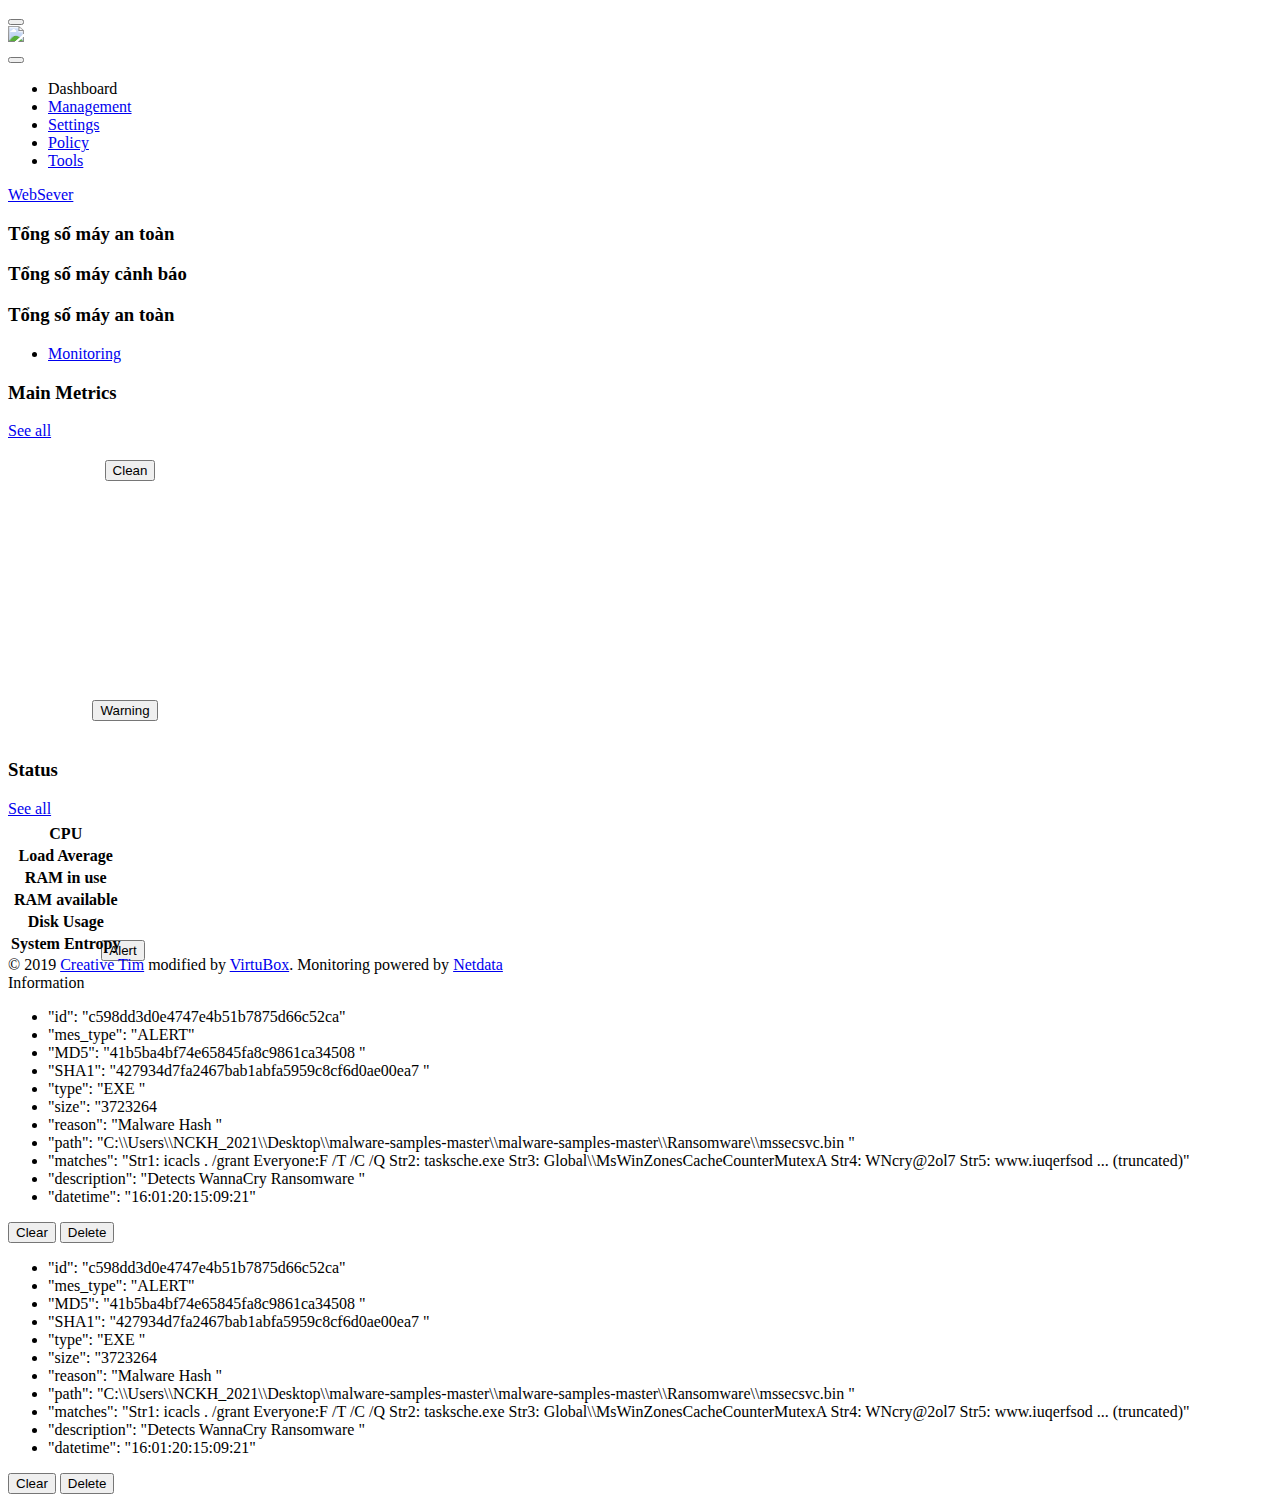
==== index2.html @ c549c099 "Management" ====
<!DOCTYPE html>
<!--
 * -------------------------------------------------------------------------
 * WordOps Dashboard
 * -------------------------------------------------------------------------
 * Website: https://wordops.net
 * GitHub:  https://github.com/WordOps/wordops-dashboard
 * Copyright (c) 2019 - WordOps
 * This dashboard template is licensed under M.I.T
 * -------------------------------------------------------------------------
 * Version 1.2 - 2019-09-22
 * -------------------------------------------------------------------------
 */-->
<html lang="en">

<head>
    <meta charset="utf-8">
    <meta name="viewport" content="width=device-width, initial-scale=1, shrink-to-fit=no">
    <meta name="description" content="WordOps Dashboard">
    <meta name="author" content="VirtuBox">
    <title>Web Sever</title>
    <!-- Favicon -->
    <link href="assets/img/brand/favicon.png" rel="icon" type="image/png">
    <!-- Fonts -->
    <link type="text/css" href="assets/css/gfonts.min.css" rel="stylesheet">
    <!-- Argon CSS -->
    <link type="text/css" href="assets/css/argon.css" rel="stylesheet">
    <!-- Custon CSS -->
    <link type="text/css" href="assets/css/custom.min.css" rel="stylesheet">
    <script>
        var netdataNoBootstrap = true;
        var netdataNoFontAwesome = true;
    </script>
    <!-- <script type="text/javascript" src="/netdata/dashboard.js"></script> -->
    <script defer src="https://use.fontawesome.com/releases/v5.8.1/js/all.js"
        integrity="sha384-g5uSoOSBd7KkhAMlnQILrecXvzst9TdC09/VM+pjDTCM+1il8RHz5fKANTFFb+gQ" crossorigin="anonymous">
    </script>
    <script type="text/javascript" scr="https://www.gstatic.com/charts/loader.js"></script>
    <!-- <script src="http://cdn.jsdelivr.net/npm/chart.js"></script> -->
</head>

<body>
    <!-- Sidenav -->
    <nav class="navbar navbar-vertical fixed-left navbar-expand-md navbar-light bg-white" id="sidenav-main">
        <div class="container-fluid">
            <!-- Toggler -->
            <button class="navbar-toggler" type="button" data-toggle="collapse" data-target="#sidenav-collapse-main"
                aria-controls="sidenav-main" aria-expanded="false" aria-label="Toggle navigation">
                <span class="navbar-toggler-icon"></span>
            </button>
            <!-- Brand -->
            <!-- <a class="navbar-brand pt-0" href="">
                <img src="assets/img/brand/logo.png" class="navbar-brand-img" alt="WordOps">
            </a> -->
            <!-- User -->
            <!-- <ul class="nav align-items-center d-md-none">
        <li class="nav-item dropdown">
          <a class="nav-link nav-link-icon" href="#" role="button" data-toggle="dropdown" aria-haspopup="true"
            aria-expanded="false">
            <i class="ni ni-bell-55"></i>
          </a>
          <div class="dropdown-menu dropdown-menu-arrow dropdown-menu-right"
            aria-labelledby="navbar-default_dropdown_1">
            <a class="dropdown-item" href="#">Action</a>
            <a class="dropdown-item" href="#">Another action</a>
            <div class="dropdown-divider"></div>
            <a class="dropdown-item" href="#">Something else here</a>
          </div>
        </li>
        <li class="nav-item dropdown">
          <a class="nav-link" href="#" role="button" data-toggle="dropdown" aria-haspopup="true" aria-expanded="false">
            <div class="media align-items-center">
            </div>
          </a>
          <div class="dropdown-menu dropdown-menu-arrow dropdown-menu-right">
            <div class=" dropdown-header noti-title">
              <h6 class="text-overflow m-0">Welcome!</h6>
            </div>
            <a href="./examples/profile.html" class="dropdown-item">
              <i class="ni ni-single-02"></i>
              <span>My profile</span>
            </a>
            <a href="./examples/profile.html" class="dropdown-item">
              <i class="ni ni-settings-gear-65"></i>
              <span>Settings</span>
            </a>
            <a href="./examples/profile.html" class="dropdown-item">
              <i class="ni ni-calendar-grid-58"></i>
              <span>Activity</span>
            </a>
            <a href="./examples/profile.html" class="dropdown-item">
              <i class="ni ni-support-16"></i>
              <span>Support</span>
            </a>
            <div class="dropdown-divider"></div>
            <a href="#!" class="dropdown-item">
              <i class="ni ni-user-run"></i>
              <span>Logout</span>
            </a>
          </div>
        </li>
      </ul> -->
            <!-- Collapse -->
            <div class="collapse navbar-collapse" id="sidenav-collapse-main">
                <!-- Collapse header -->
                <div class="navbar-collapse-header d-md-none">
                    <div class="row">
                        <div class="col-6 collapse-brand">
                            <a href="/">
                                <img src="assets/img/brand/logo.png">
                            </a>
                        </div>
                        <div class="col-6 collapse-close">
                            <button type="button" class="navbar-toggler" data-toggle="collapse"
                                data-target="#sidenav-collapse-main" aria-controls="sidenav-main" aria-expanded="false"
                                aria-label="Toggle sidenav">
                                <span></span>
                                <span></span>
                            </button>
                        </div>
                    </div>
                </div>
                <!-- Navigation -->
                <ul class="navbar-nav" id="list-tab" role="tablist">
                    <li class="nav-item">
                        <a class="nav-link list-group-item-action active" aria-selected="true">
                            <i class="fas fa-home fa-lg"></i> Dashboard
                        </a>
                    </li>
                    <li class="nav-item">
                        <a class="nav-link" href="/files/" target="_blank" rel="noopener">
                            <i class="fas fa-folder-open fa-lg"></i> Management
                        </a>
                    </li>
                    <li class="nav-item">
                        <a class="nav-link" href="/php/info.php" target="_blank" rel="noopener">
                            <i class="fas fa-cog"></i> Settings
                        </a>
                    </li>
                    <li class="nav-item">
                        <a class="nav-link" href="/netdata/" target="_blank" rel="noopener">
                            <i class="fas fa-tasks"></i> Policy
                        </a>
                    </li>
                    <li class="nav-item">
                        <a class="nav-link" href="/vts_status" target="_blank" rel="noopener">
                            <i class="fas fa-tools"></i> Tools
                        </a>
                    </li>
                </ul>
                <!-- Divider -->
                <!-- <hr class="my-3"> -->
                <!-- Heading -->
                <!-- <h6 class="navbar-heading text-muted">Links</h6> -->
                <!-- Navigation -->
                <!-- <ul class="navbar-nav mb-md-3">
                    <li class="nav-item">

                    </li>
                    <li class="nav-item">
                        <a class="nav-link" href="https://wordops.net" target="_blank" rel="noopener">
                            <i class="fas fa-rocket fa-lg"></i> WordOps.net
                        </a>
                    </li>
                    <li class="nav-item">
                        <a class="nav-link" href="https://docs.wordops.net" target="_blank" rel="noopener">
                            <i class="fas fa-book fa-lg"></i> Documentation
                        </a>
                    </li>
                    <li class="nav-item">
                        <a class="nav-link" href="https://community.wordops.net" target="_blank" rel="noopener">
                            <i class="fas fa-comments fa-lg"></i> Forum
                        </a>
                    </li>
                    <li class="nav-item">
                        <a class="nav-link" href="https://chat.wordops.net" target="_blank" rel="noopener">
                            <i class="fab fa-rocketchat fa-lg"></i> Chat
                        </a>
                    </li>
                    <li class="nav-item">
                        <a class="nav-link" href="https://github.com/WordOps/WordOps" target="_blank" rel="noopener">
                            <i class="fab fa-github fa-lg"></i> Github
                        </a>
                    </li>
                    <li class="nav-item">
                        <a class="nav-link" href="https://twitter.com/WordOps_" target="_blank" rel="noopener">
                            <i class="fab fa-twitter-square fa-lg"></i> Twitter
                        </a>
                    </li>
                    <li class="nav-item">
                        <a class="nav-link" href="https://mastodon.top/@wordops" target="_blank" rel="noopener">
                            <i class="fab fa-mastodon fa-lg"></i> Mastodon
                        </a>
                    </li>
                </ul> -->
            </div>
        </div>
    </nav>
    <!-- Main content -->
    <div class="main-content">
        <!-- Top navbar -->
        <nav class="navbar navbar-top navbar-expand-md navbar-dark" id="navbar-main">
            <div class="container-fluid">
                <!-- Brand -->
                <a class="h4 mb-0 text-white text-uppercase d-none d-lg-inline-block" href="/">WebSever</a>

                <!-- User -->
                <!-- <ul class="navbar-nav align-items-center d-none d-md-flex">
          <li class="nav-item dropdown">
            <a class="nav-link pr-0" href="#" role="button" data-toggle="dropdown" aria-haspopup="true" aria-expanded="false">
              <div class="media align-items-center">
                <div class="media-body ml-2 d-none d-lg-block">
                  <span class="mb-0 text-sm  font-weight-bold">WordOps</span>
                </div>
              </div>
            </a>
            <div class="dropdown-menu dropdown-menu-arrow dropdown-menu-right">
              <div class=" dropdown-header noti-title">
                <h6 class="text-overflow m-0">Welcome!</h6>
              </div>
              <a href="#" class="dropdown-item">
                <i class="ni ni-single-02"></i>
                <span>My profile</span>
              </a>
              <a href="#" class="dropdown-item">
                <i class="ni ni-settings-gear-65"></i>
                <span>Settings</span>
              </a>
              <a href="#" class="dropdown-item">
                <i class="ni ni-calendar-grid-58"></i>
                <span>Activity</span>
              </a>
              <a href="#" class="dropdown-item">
                <i class="ni ni-support-16"></i>
                <span>Support</span>
              </a>
              <div class="dropdown-divider"></div>
              <a href="#!" class="dropdown-item">
                <i class="ni ni-user-run"></i>
                <span>Logout</span>
              </a>
            </div>
          </li>
        </ul>-->
            </div>
        </nav>
        <!-- Header -->

        <div class="header bg-gradient-info pb-8 pt-4 pt-md-6">
            <div class="container-fluid">
                <div class="header-body">
                    <!-- Card stats -->
                    <div class="row">
                        <div class="col-xl col-lg-6">
                            <div class="card card-stats mb-4 mb-xl-0">
                                <div class="card-body">
                                    <div class="row">
                                        <div class="col">
                                            <!-- <span class="h2 font-weight-bold mb-0">
                                                <div data-netdata="system.cpu" data-title="CPU Usage"
                                                    data-chart-library="gauge" data-height="320" data-width="100%"
                                                    data-points="60" data-after="-60"></div>
                                            </span> -->
                                            <span>
                                                <i class="fas fa-exclamation-triangle"></i>
                                            </span>
                                            <h3>Tổng số máy an toàn</h3>
                                        </div>
                                    </div>
                                </div>
                            </div>
                        </div>
                        <div class="col-xl col-lg-6">
                            <div class="card card-stats mb-4 mb-xl-0">
                                <div class="card-body">
                                    <div class="row">
                                        <div class="col">
                                            <!-- <span class="h2 font-weight-bold mb-0">
                                                <div class="netdata-container-gauge"
                                                    data-netdata="nginx_local.connections" data-dimensions=""
                                                    data-height="270" data-width="100%" data-chart-library="gauge"
                                                    data-gauge-adjust="width" data-title="Nginx Connections"
                                                    data-before="0" data-after="-480" data-points="CHART_DURATION"
                                                    data-colors="#0099C6" role="application"></div>
                                            </span> -->
                                            <span>
                                                <i class="fas fa-skull-crossbones"></i>
                                                <h3>Tổng số máy cảnh báo</h3>
                                            </span>
                                        </div>
                                    </div>
                                </div>
                            </div>
                        </div>
                        <div class="col-xl col-lg-6">
                            <div class="card card-stats mb-4 mb-xl-0">
                                <div class="card-body">
                                    <div class="row">
                                        <div class="col">
                                            <!-- <span class="h2 font-weight-bold mb-0">
                                                <div class="netdata-container-gauge" data-netdata="nginx_local.requests"
                                                    data-dimensions="" data-height="270" data-width="100%"
                                                    data-chart-library="gauge" data-gauge-adjust="width"
                                                    data-title="Nginx Requests" data-before="0" data-after="-480"
                                                    data-points="CHART_DURATION" data-colors="#66AA00"
                                                    role="application" style="will-change: transform;"></div>
                                            </span> -->
                                            <i class="fas fa-broom"></i>
                                            <h3>Tổng số máy an toàn</h3>
                                        </div>
                                    </div>
                                </div>
                            </div>
                        </div>
                        <!-- <div class="col-xl col-lg-6">
                            <div class="card card-stats mb-4 mb-xl-0">
                                <div class="card-body">
                                    <div class="row">
                                        <div class="col">
                                            <span class="h2 font-weight-bold mb-0">
                                                <div class="netdata-container-gauge" data-netdata="net.eth0"
                                                    data-dimensions="received" data-height="270" data-width="100%"
                                                    data-chart-library="gauge" data-gauge-adjust="width"
                                                    data-title="Network IN" data-before="0" data-after="-480"
                                                    data-points="CHART_DURATION" data-colors="" role="application"
                                                    style="width: 12%; will-change: transform;"></div>
                                            </span>
                                        </div>
                                    </div>
                                </div>
                            </div>
                        </div> -->
                        <!-- <div class="col-xl col-lg-6">
                            <div class="card card-stats mb-4 mb-xl-0">
                                <div class="card-body">
                                    <div class="row">
                                        <div class="col">
                                            <span class="h2 font-weight-bold mb-0">
                                                <div class="netdata-container-gauge" data-netdata="net.eth0"
                                                    data-dimensions="sent" data-height="270" data-width="100%"
                                                    data-chart-library="gauge" data-gauge-adjust="width"
                                                    data-title="Network OUT" data-before="0" data-after="-480"
                                                    data-points="CHART_DURATION" data-colors="" role="application"
                                                    style="width: 12%; will-change: transform;"></div>
                                            </span>
                                        </div>
                                    </div>
                                </div>
                            </div>
                        </div> -->
                    </div>
                </div>
            </div>

            <div class="container">
                <div class="nav-wrapper">
                    <ul class="nav nav-pills nav-fill flex-column flex-md-row" id="tabs-icons-text" role="tablist">
                        <li class="nav-item">
                            <a class="nav-link active display-4" id="tabs-icons-text-1-tab" data-toggle="tab"
                                href="#tabs-icons-text-1" role="tab" aria-controls="tabs-icons-text-1"
                                aria-selected="true">
                                <i class="fas fa-server fa-lg"></i> Monitoring</a>
                        <!-- </li>
                        <li class="nav-item">
                            <a class="nav-link display-4" id="tabs-icons-text-2-tab" data-toggle="tab"
                                href="#tabs-icons-text-2" role="tab" aria-controls="tabs-icons-text-2"
                                aria-selected="false">
                                <i class="fas fa-database fa-lg"></i> Database</a>
                        </li>
                        <li class="nav-item">
                            <a class="nav-link display-4" id="tabs-icons-text-3-tab" data-toggle="tab"
                                href="#tabs-icons-text-3" role="tab" aria-controls="tabs-icons-text-3"
                                aria-selected="false">
                                <i class="fas fa-rocket fa-lg"></i> Cache</a>
                        </li>
                        <li class="nav-item">
                            <a class="nav-link display-4" id="tabs-icons-text-4-tab" data-toggle="tab"
                                href="#tabs-icons-text-4" role="tab" aria-controls="tabs-icons-text-4"
                                aria-selected="false">
                                <i class="fab fa-php fa-lg"></i> PHP</a>
                        </li> -->
                    </ul>
                </div>

            </div>

        </div>

        <div class="tab-content" id="nav-tabContent">

            <!-- First TAB -->
            <div class="tab-pane fade show active" id="tabs-icons-text-1" role="tabpanel"
                aria-labelledby="tabs-icons-text-1-ta">
                <div class="container-fluid mt--8">
                    <div class="row">
                        <div class="col-xl-8 mb-5 mb-xl-0">
                            <div class="card">
                                
                                <div class="card-header shadow border-0">
                                    <div class="row align-items-center">
                                        <div class="col">
                                            <h3 class="mb-0 "><i class="fas fa-chart-bar fa-lg"></i> Main Metrics</h3>
                                        </div>
                                        <div class="col text-right">
                                            <a href="/netdata/" class="btn btn-sm btn-primary" target="_blank">See
                                                all</a>
                                        </div>
                                    </div>
                                </div>
                                <div class="row computer-list" style="height: 300px;">
                                    <div class="col-third" style="width: 33.33%; float:height left;padding-left: 20px;">
                                        <div class="computer-body" style="
                                        height: 220px;
                                        text-align: center;
                                        width: 200px;
                                        padding-top: 20px;
                                    ">
                                            <img src="/assets/img/PCs/clean.png" alt="" style="width: 200px;">
                                            <button class="js-btn">Clean</button>
                                        </div>
                                    </div>
                                    <div class="col-third" style="width: 33.33%; float:height left;padding-left: 15px;">
                                        <div class="computer-body" style="
                                        height: 220px;
                                        text-align: center;
                                        width: 200px;
                                        padding-top: 20px;
                                    ">
                                            <img src="/assets/img/PCs/warning.png" alt="" style="width: 200px;">
                                            <button class="js-btn">Warning</button>

                                        </div>
                                    </div>
                                    <div class="col-third" style="width: 33.33%; float:height left;padding-left: 13px;">
                                        <div class="computer-body" style="
                                        height: 220px;
                                        text-align: center;
                                        width: 200px;
                                        padding-top: 20px;
                                    ">
                                            <img src="/assets/img/PCs/alert.png" alt="" style="width: 200px;">
                                            <button class="js-btn">Alert</button>

                                        </div>
                                    </div>
                                    
                                </div>
                                <!-- <div class="chart">
                                    <canvas id="mychart"></canvas>
                                </div> -->

                                
                                <!-- <div class="card-header"> -->
                                    <!-- <div class="row align-items-center"> -->
                                        <!-- <canvas id="buyers" width="600" height="400"></canvas> -->
                                        <!-- <div class="table-responsive">
                                            <table class="table table-striped table-bordered table-sm">
                                                <tbody>
                                                    <tr>
                                                        <td class="bg-white">
                                                            <div data-legend="yes" data-netdata="system.cpu"
                                                                data-dimensions="user" data-chart-library="dygraph"
                                                                data-before="0" data-after="-480" data-width="100%"
                                                                data-dygraph-valuerange="[null, null]"
                                                                data-height="200px" data-colors="#3366CC"></div>
                                                        </td>
                                                        <td class="bg-white">
                                                            <div data-legend="yes" data-netdata="system.ram"
                                                                data-chart-library="dygraph" data-before="0"
                                                                data-after="-480" data-width="100%"
                                                                data-dygraph-valuerange="[null, null]"
                                                                data-height="200px"></div>
                                                        </td>

                                                    </tr>
                                                    <tr>
                                                        <td class="bg-white">
                                                            <div data-legend="yes"
                                                                data-netdata="nginx_local.connections"
                                                                data-chart-library="dygraph" data-before="0"
                                                                data-after="-480" data-dygraph-valuerange="[null, null]"
                                                                data-width="100%" data-height="200px"
                                                                data-colors="#0099C6"></div>
                                                        </td>
                                                        <td class="bg-white">
                                                            <div data-legend="yes" data-netdata="nginx_local.requests"
                                                                data-chart-library="dygraph" data-before="0"
                                                                data-after="-480" data-dygraph-valuerange="[null, null]"
                                                                data-width="100%" data-height="200px"
                                                                data-colors="#0099C6"></div>
                                                        </td>
                                                    </tr>
                                                </tbody>
                                            </table>
                                        </div> -->
                                    <!-- </div> -->
                                    <!-- <div class="col-sm-6 text-center">
                                        <label class="label label-success">Line Chart</label>
                                       <div id="line-chart"></div>
                                     </div> -->
                                     
                                <!-- </div> -->                              
                            </div>
                        </div>
                        <div class="col-xl-4">
                            <div class="card shadow">
                                <div class="card-header shadow border-0">
                                    <div class="row align-items-center">
                                        <div class="col">
                                            <h3 class="mb-0"><i class="far fa-check-square fa-lg"></i> Status</h3>
                                        </div>
                                        <div class="col text-right">
                                            <a href="/netdata/" class="btn btn-sm btn-primary" target="_blank">See
                                                all</a>
                                        </div>
                                    </div>
                                </div>
                                <div class="table-responsive">
                                    <!-- Projects table -->
                                    <table class="table align-items-center table-flush">
                                        <thead class="thead-light">
                                            <tr>
                                                <th scope="col"></th>
                                                <th scope="col"></th>
                                            </tr>
                                        </thead>
                                        <tbody>
                                            <tr>
                                                <th scope="row">
                                                    CPU
                                                </th>
                                                <td>
                                                    <div class="d-flex align-items-center">
                                                        <!-- <div>
                                                            <embed
                                                                src="/netdata/api/v1/badge.svg?chart=system.cpu&alarm=10min_cpu_usage&refresh=auto"
                                                                type="image/svg+xml" height="20" />
                                                        </div> -->
                                                    </div>
                                                </td>
                                            </tr>
                                            <tr>
                                                <th scope="row">
                                                    Load Average
                                                </th>

                                                <td>
                                                    <div class="d-flex align-items-center">
                                                        <!-- <div>
                                                            <embed
                                                                src="/netdata/api/v1/badge.svg?chart=system.load&alarm=load_average_15&refresh=auto"
                                                                type="image/svg+xml" height="20" />
                                                        </div> -->
                                                    </div>
                                                </td>
                                            </tr>
                                            <tr>
                                                <th scope="row">
                                                    RAM in use
                                                </th>
                                                <td>
                                                    <div class="d-flex align-items-center">
                                                        <!-- <div>
                                                            <embed
                                                                src="/netdata/api/v1/badge.svg?chart=system.ram&alarm=ram_in_use&refresh=auto"
                                                                type="image/svg+xml" height="20" />
                                                        </div> -->
                                                    </div>
                                                </td>
                                            </tr>
                                            <tr>
                                                <th scope="row">
                                                    RAM available
                                                </th>
                                                <td>
                                                    <div class="d-flex align-items-center">
                                                        <!-- <div>
                                                            <embed
                                                                src="/netdata/api/v1/badge.svg?chart=mem.available&alarm=ram_available&refresh=auto"
                                                                type="image/svg+xml" height="20" />
                                                        </div> -->
                                                    </div>
                                                </td>
                                            </tr>
                                            <tr>
                                                <th scope="row">
                                                    Disk Usage
                                                </th>
                                                <td>
                                                    <div class="d-flex align-items-center">
                                                        <!-- <div>
                                                            <embed
                                                                src="/netdata/api/v1/badge.svg?chart=disk_space._&alarm=disk_space_usage&refresh=auto"
                                                                type="image/svg+xml" height="20" />
                                                        </div> -->
                                                    </div>
                                                </td>
                                            </tr>
                                            <tr>
                                                <th scope="row">
                                                    System Entropy
                                                </th>
                                                <td>
                                                    <div class="d-flex align-items-center">
                                                        <!-- <div>
                                                            <embed
                                                                src="/netdata/api/v1/badge.svg?chart=system.entropy&alarm=lowest_entropy&refresh=auto"
                                                                type="image/svg+xml" height="20" />
                                                        </div> -->
                                                    </div>
                                                </td>
                                            </tr>
                                        </tbody>
                                    </table>
                                </div>
                            </div>
                        </div>
                    </div>
                </div>
            </div>
            <!-- Second TAB -->
            <!-- <div class="tab-pane fade" id="tabs-icons-text-2" role="tabpanel" aria-labelledby="tabs-icons-text-2-tab">
                <div class="container-fluid mt--8">
                    <div class="row">
                        <div class="col mb-5 mb-xl-0">
                            <div class="card">
                                <div class="card-header shadow border-0 mb-4">
                                    <div class="row align-items-center">
                                        <div class="col">
                                            <h3 class="mb-0"><i class="fas fa-database fa-lg"></i> Database</h3>
                                        </div>
                                        <div class="col text-right">
                                            <a href="/netdata/" class="btn btn-sm btn-primary" target="_blank">See
                                                all</a>
                                        </div>
                                    </div>
                                </div>
                                <div class="container-fluid">
                                    <div class="row">
                                        <div class="container">
                                            <div class="card-deck pb-8">
                                                <div class="card bg-success">
                                                    <div class="text-center mt-4 text-white">
                                                        <i class="fas fa-database fa-6x"></i>
                                                        <div class="card-body">
                                                            <h4 class="card-title text-white">phpMyAdmin</h4>
                                                        </div>
                                                        <div class="card-footer">
                                                            <a href="/db/pma/" target="_blank"
                                                                class="btn btn-outline-primary">
                                                                Open
                                                            </a>
                                                        </div>
                                                    </div>
                                                </div>
                                                <div class="card bg-success">
                                                    <div class="text-center mt-4 text-white">
                                                        <i class="fas fa-database fa-6x"></i>
                                                        <div class="card-body">
                                                            <h4 class="card-title text-white">Adminer</h4>
                                                        </div>
                                                        <div class="card-footer">
                                                            <a href="/db/adminer/" target="_blank"
                                                                class="btn btn-outline-primary">
                                                                Open
                                                            </a>
                                                        </div>
                                                    </div>
                                                </div>
                                                <div class="card bg-success">
                                                    <div class="text-center mt-4 text-white">
                                                        <i class="fas fa-database fa-6x"></i>
                                                        <div class="card-body">
                                                            <h4 class="card-title text-white">Anemometer</h4>
                                                        </div>
                                                        <div class="card-footer">
                                                            <a href="/db/anemometer/" target="_blank"
                                                                class="btn btn-outline-primary">
                                                                Open
                                                            </a>
                                                        </div>
                                                    </div>
                                                </div>
                                            </div>
                                        </div>
                                    </div>
                                </div>
                            </div>
                        </div>
                    </div>
                </div>
            </div> -->
            <!-- tab 3 -->
            <!-- <div class="tab-pane fade" id="tabs-icons-text-3" role="tabpanel" aria-labelledby="tabs-icons-text-3-tab">
                <div class="container-fluid mt--8">
                    <div class="row">
                        <div class="col mb-5 mb-xl-0">
                            <div class="card">
                                <div class="card-header shadow border-0 mb-4">
                                    <div class="row align-items-center">
                                        <div class="col">
                                            <h3 class="mb-0"><i class="fas fa-rocket fa-lg"></i> Cache</h3>
                                        </div>
                                        <div class="col text-right">
                                            <a href="/netdata/" class="btn btn-sm btn-primary" target="_blank">See
                                                all</a>
                                        </div>
                                    </div>
                                </div>
                                <div class="row">
                                    <div class="container">
                                        <div class="card-deck pb-8">
                                            <div class="card bg-danger">
                                                <div class="text-center mt-4 text-white">
                                                    <i class="fas fa-server fa-6x"></i>
                                                    <div class="card-body">
                                                        <h4 class="card-title text-white">Memcached</h4>
                                                    </div>
                                                    <div class="card-footer">
                                                        <a href="/" target="_blank" class="btn btn-outline-primary">
                                                            Open
                                                        </a>
                                                    </div>
                                                </div>
                                            </div>
                                            <div class="card bg-danger">
                                                <div class="text-center mt-4">
                                                    <i class="fas fa-server fa-6x text-white"></i>
                                                    <div class="card-body">
                                                        <h4 class="card-title text-white">Redis</h4>
                                                    </div>
                                                    <div class="card-footer">
                                                        <a href="/cache/redis/phpRedisAdmin/" target="_blank"
                                                            class="btn btn-outline-primary">
                                                            Open
                                                        </a>
                                                    </div>
                                                </div>
                                            </div>
                                            <div class="card bg-danger">
                                                <div class="text-center mt-4 text-white">
                                                    <i class="fas fa-server fa-6x"></i>
                                                    <div class="card-body">
                                                        <h4 class="card-title text-white">Opcache</h4>
                                                    </div>
                                                    <div class="card-footer">
                                                        <a href="/cache/opcache/opgui.php" target="_blank"
                                                            class="btn btn-outline-primary">
                                                            Open
                                                        </a>
                                                    </div>
                                                </div>
                                            </div>
                                        </div>
                                    </div>
                                </div>
                            </div>
                        </div>
                    </div>
                </div>
            </div> -->
            <!-- tab 4 -->
            <!-- <div class="tab-pane fade" id="tabs-icons-text-4" role="tabpanel" aria-labelledby="tabs-icons-text-4-tab">
                <div class="container-fluid mt--8">
                    <div class="row">
                        <div class="col mb-5 mb-xl-0">
                            <div class="card shadow">
                                <div class="card-header shadow border-0 mb-4">
                                    <div class="row align-items-center">
                                        <div class="col">
                                            <h3 class="mb-0"><i class="fab fa-php fa-lg"></i> PHP</h3>
                                        </div>
                                        <div class="col text-right">
                                            <a href="/netdata/" class="btn btn-sm btn-primary" target="_blank">See
                                                all</a>
                                        </div>
                                    </div>
                                </div>
                                <div class="container-fluid">
                                    <div class="row">
                                        <div class="container">
                                            <div class="card-deck pb-8">
                                                <div class="card bg-info">
                                                    <div class="text-center mt-4 text-white">
                                                        <i class="fab fa-php fa-6x"></i>
                                                        <div class="card-body">
                                                            <h4 class="card-title text-white">Status PHP-FPM 7.2</h4>

                                                        </div>

                                                        <div class="card-footer">
                                                            <a href="/fpm/status/php72" target="_blank"
                                                                class="btn btn-outline-primary">
                                                                Open
                                                            </a>
                                                        </div>
                                                    </div>
                                                </div>
                                                <div class="card bg-info">
                                                    <div class="text-center mt-4 text-white">
                                                        <i class="fab fa-php fa-6x"></i>

                                                        <div class="card-body">
                                                            <h4 class="card-title text-white">Status PHP-FPM 7.3</h4>

                                                        </div>

                                                        <div class="card-footer">
                                                            <a href="/fpm/status/php73" target="_blank"
                                                                class="btn btn-outline-primary">
                                                                Open
                                                            </a>

                                                        </div>
                                                    </div>
                                                </div>
                                                <div class="card bg-info">
                                                    <div class="text-center mt-4 text-white">
                                                        <i class="fab fa-php fa-6x"></i>

                                                        <div class="card-body">
                                                            <h4 class="card-title text-white">PHP Info</h4>



                                                        </div>

                                                        <div class="card-footer">
                                                            <a href="/php/info.php" target="_blank"
                                                                class="btn btn-outline-primary">
                                                                Open
                                                            </a>
                                                        </div>
                                                    </div>
                                                </div>
                                            </div>
                                        </div>
                                    </div>
                                </div>
                            </div>
                        </div>
                    </div>
                </div>
            </div>
        </div> -->


        <!-- Footer -->
        <footer class="footer">
            <div class="container-fluid">
                <div class="row align-items-center justify-content-xl-between">
                    <div class="col-xl-6">
                        <div class="copyright text-center text-xl-left text-muted">
                            &copy; 2019 <a href="https://www.creative-tim.com" class="font-weight-bold ml-1"
                                target="_blank">Creative
                                Tim</a> modified by <a href="https://virtubox.net" class="font-weight-bold"
                                target="_blank">VirtuBox</a>. Monitoring powered by <a href="https://my-netdata.io/"
                                class="font-weight-bold">Netdata</a>
                        </div>
                    </div>
                    <div class="col-xl-6">
                        <!-- <ul class="nav nav-footer justify-content-center justify-content-xl-end">
                <li class="nav-item">
                  <a href="https://www.creative-tim.com" class="nav-link" target="_blank">Creative Tim</a>
                </li>
                <li class="nav-item">
                  <a href="https://www.creative-tim.com/presentation" class="nav-link" target="_blank">About Us</a>
                </li>
                <li class="nav-item">
                  <a href="http://blog.creative-tim.com" class="nav-link" target="_blank">Blog</a>
                </li>
                <li class="nav-item">
                  <a href="https://github.com/creativetimofficial/argon-dashboard/blob/master/LICENSE.md" class="nav-link" target="_blank">MIT License</a>
                </li>
              </ul>-->
                    </div>
                </div>
            </div>
        </footer>
    </div>
    <div class="modal js-modal">
        <div class="modal-container">
            <div class="modal-close js-modal-close">
                <i class="fas fa-window-close"></i>
            </div>
            <div class="modal-header">
                Information
            </div>
            <div class="modal-body">
                <ul>
                    <li>"id": "c598dd3d0e4747e4b51b7875d66c52ca"</li>
                    <li>"mes_type": "ALERT"</li>
                    <li>"MD5": "41b5ba4bf74e65845fa8c9861ca34508 "</li>
                    <li>"SHA1": "427934d7fa2467bab1abfa5959c8cf6d0ae00ea7 "</li>
                    <li>"type": "EXE "</li>
                    <li>"size": "3723264</li>
                    <li>"reason": "Malware Hash "</li>
                    <li>"path": "C:\\Users\\NCKH_2021\\Desktop\\malware-samples-master\\malware-samples-master\\Ransomware\\mssecsvc.bin "</li>
                    <li>"matches": "Str1: icacls . /grant Everyone:F /T /C /Q Str2: tasksche.exe Str3: Global\\MsWinZonesCacheCounterMutexA Str4: WNcry@2ol7 Str5: www.iuqerfsod ... (truncated)"</li>
                    <li>"description": "Detects WannaCry Ransomware "</li>
                    <li>"datetime": "16:01:20:15:09:21"</li>
                </ul>
                <div class="buttons">
                    <button class="clear-modal">Clear</button>
                    <button class="delete-modal">Delete</button>
                </div>
            </div>
            <div class="modal-body">
                <ul>
                    <li>"id": "c598dd3d0e4747e4b51b7875d66c52ca"</li>
                    <li>"mes_type": "ALERT"</li>
                    <li>"MD5": "41b5ba4bf74e65845fa8c9861ca34508 "</li>
                    <li>"SHA1": "427934d7fa2467bab1abfa5959c8cf6d0ae00ea7 "</li>
                    <li>"type": "EXE "</li>
                    <li>"size": "3723264</li>
                    <li>"reason": "Malware Hash "</li>
                    <li>"path": "C:\\Users\\NCKH_2021\\Desktop\\malware-samples-master\\malware-samples-master\\Ransomware\\mssecsvc.bin "</li>
                    <li>"matches": "Str1: icacls . /grant Everyone:F /T /C /Q Str2: tasksche.exe Str3: Global\\MsWinZonesCacheCounterMutexA Str4: WNcry@2ol7 Str5: www.iuqerfsod ... (truncated)"</li>
                    <li>"description": "Detects WannaCry Ransomware "</li>
                    <li>"datetime": "16:01:20:15:09:21"</li>
                </ul>
                <div class="buttons">
                    <button class="clear-modal">Clear</button>
                    <button class="delete-modal">Delete</button>
                </div>
            </div>
            <div class="modall-footer">

            </div>
        </div>
    </div>

    <script src="assets/js/jquery-3.3.1.slim.min.js">
    </script>
    <script src="assets/js/popper.min.js">
    </script>
    <script src="assets/js/bootstrap.min.js">
    </script>
    <!-- Argon JS -->
    <script src="assets/js/argon.min.js"></script>
    </script>
    <!-- <script>
        var chart = document.getElementById("mychart");
        console.log(chart);
        var chart = document.getElementById("mychart").getContext('2d');
        var massPopChart = new Chart(chart, {
            type: 'line',
            data:{
                labels:['monday','tuesday','wednesday', 'thursday', 'friday', 'saturday','sunday'],
                datasets:[{
                    label:'test',
                    borderColor:'green',
                    data:[
                        12121,
                        21234,
                        34355,
                        34565,
                        55465,
                        56577,
                        56566
                        ]
                }]
            },
            option:{}
        });

    </script> -->
    <script>
        const btns=document.querySelectorAll('.js-btn');
        const modal=document.querySelector('.js-modal');
        const modalClose=document.querySelector('.js-modal-close')
        function showCSS(){
            modal.classList.add('open');
        }
        function hideCSS(){
            modal.classList.remove('open');
        }
        for(const btn of btns) {
            btn.addEventListener('click',showCSS)
        }
        modalClose.addEventListener('click',hideCSS);
    </script>
</body>

</html>
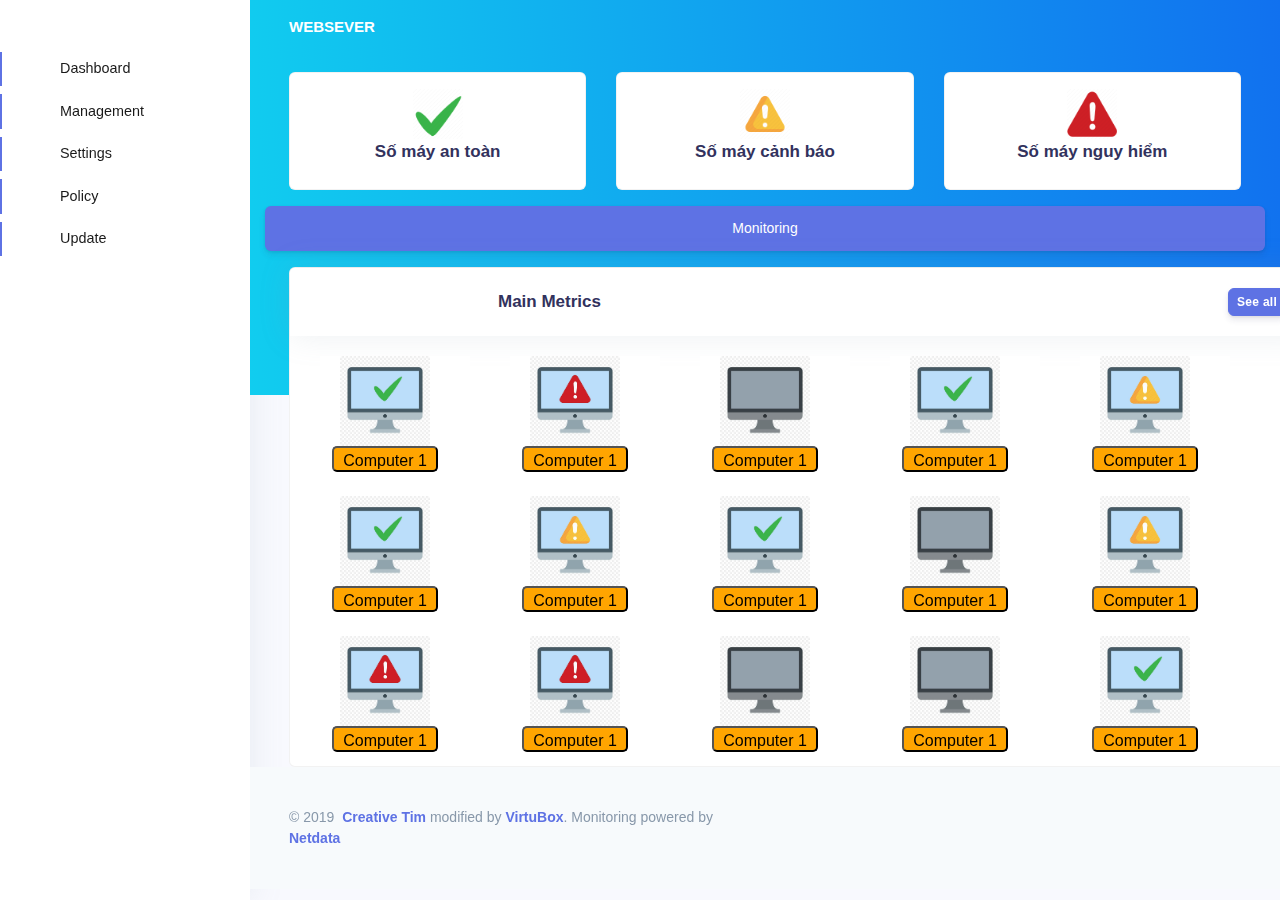
==== commit ad550eb1: "change2" ====
--- a/index2.html
+++ b/index2.html
@@ -128,23 +128,23 @@
                         </a>
                     </li>
                     <li class="nav-item">
-                        <a class="nav-link" href="/files/" target="_blank" rel="noopener">
+                        <a class="nav-link list-group-item-action active" aria-selected="true" href="/files/" target="_blank" rel="noopener">
                             <i class="fas fa-folder-open fa-lg"></i> Management
                         </a>
                     </li>
                     <li class="nav-item">
-                        <a class="nav-link" href="/php/info.php" target="_blank" rel="noopener">
+                        <a class="nav-link list-group-item-action active" aria-selected="true" href="/php/info.php" target="_blank" rel="noopener">
                             <i class="fas fa-cog"></i> Settings
                         </a>
                     </li>
                     <li class="nav-item">
-                        <a class="nav-link" href="/netdata/" target="_blank" rel="noopener">
+                        <a class="nav-link list-group-item-action active" aria-selected="true" href="/netdata/" target="_blank" rel="noopener">
                             <i class="fas fa-tasks"></i> Policy
                         </a>
                     </li>
                     <li class="nav-item">
-                        <a class="nav-link" href="/vts_status" target="_blank" rel="noopener">
-                            <i class="fas fa-tools"></i> Tools
+                        <a class="nav-link list-group-item-action active" aria-selected="true" href="/vts_status" target="_blank" rel="noopener">
+                            <i class="fas fa-tools"></i> Update
                         </a>
                     </li>
                 </ul>
@@ -256,15 +256,10 @@
                                 <div class="card-body">
                                     <div class="row">
                                         <div class="col">
-                                            <!-- <span class="h2 font-weight-bold mb-0">
-                                                <div data-netdata="system.cpu" data-title="CPU Usage"
-                                                    data-chart-library="gauge" data-height="320" data-width="100%"
-                                                    data-points="60" data-after="-60"></div>
-                                            </span> -->
                                             <span>
-                                                <i class="fas fa-exclamation-triangle"></i>
+                                                <img src="/assets/img//PCs/clean.png" alt="" class="icons">
                                             </span>
-                                            <h3>Tổng số máy an toàn</h3>
+                                            <h3>Số máy an toàn</h3>
                                         </div>
                                     </div>
                                 </div>
@@ -275,18 +270,11 @@
                                 <div class="card-body">
                                     <div class="row">
                                         <div class="col">
-                                            <!-- <span class="h2 font-weight-bold mb-0">
-                                                <div class="netdata-container-gauge"
-                                                    data-netdata="nginx_local.connections" data-dimensions=""
-                                                    data-height="270" data-width="100%" data-chart-library="gauge"
-                                                    data-gauge-adjust="width" data-title="Nginx Connections"
-                                                    data-before="0" data-after="-480" data-points="CHART_DURATION"
-                                                    data-colors="#0099C6" role="application"></div>
-                                            </span> -->
                                             <span>
-                                                <i class="fas fa-skull-crossbones"></i>
-                                                <h3>Tổng số máy cảnh báo</h3>
+                                                <img src="/assets/img/PCs/warning.png" alt="" class="icons">
+                                                
                                             </span>
+                                            <h3>Số máy cảnh báo</h3>
                                         </div>
                                     </div>
                                 </div>
@@ -297,16 +285,10 @@
                                 <div class="card-body">
                                     <div class="row">
                                         <div class="col">
-                                            <!-- <span class="h2 font-weight-bold mb-0">
-                                                <div class="netdata-container-gauge" data-netdata="nginx_local.requests"
-                                                    data-dimensions="" data-height="270" data-width="100%"
-                                                    data-chart-library="gauge" data-gauge-adjust="width"
-                                                    data-title="Nginx Requests" data-before="0" data-after="-480"
-                                                    data-points="CHART_DURATION" data-colors="#66AA00"
-                                                    role="application" style="will-change: transform;"></div>
-                                            </span> -->
-                                            <i class="fas fa-broom"></i>
-                                            <h3>Tổng số máy an toàn</h3>
+                                            <span>
+                                                <img src="/assets/img/PCs/alert.png" alt="" class="icons">
+                                            </span>
+                                            <h3>Số máy nguy hiểm</h3>
                                         </div>
                                     </div>
                                 </div>
@@ -392,9 +374,14 @@
             <div class="tab-pane fade show active" id="tabs-icons-text-1" role="tabpanel"
                 aria-labelledby="tabs-icons-text-1-ta">
                 <div class="container-fluid mt--8">
-                    <div class="row">
+                    <div class="row" style="
+                    height: 500px;
+                ">
                         <div class="col-xl-8 mb-5 mb-xl-0">
-                            <div class="card">
+                            <div class="card" style="
+                            width: 1022px;
+                            height: 500px;
+                        ">
                                 
                                 <div class="card-header shadow border-0">
                                     <div class="row align-items-center">
@@ -407,7 +394,115 @@
                                         </div>
                                     </div>
                                 </div>
-                                <div class="row computer-list" style="height: 300px;">
+                                <!-- Danh sach cac may -->
+                                <div class="row computer-list">
+                                    <div class="flex-container">
+                                        <div class="box">
+                                            <img src="assets/img/PCs/clean.jpg" alt="" class="computer-name">
+                                            <button class="computer-name-btn js-btn">Computer 1</button>
+                                        </div>
+                                        <div class="box">
+                                            <img src="assets/img/PCs/alert.jpg" alt="" class="computer-name">
+                                            <button class="computer-name-btn js-btn">Computer 1</button>
+                                        </div>
+                                        <div class="box">
+                                            <img src="assets/img/PCs/error.jpg" alt="" class="computer-name">
+                                            <button class="computer-name-btn js-btn">Computer 1</button>
+                                        </div>
+                                        <div class="box">
+                                            <img src="assets/img/PCs/clean.jpg" alt="" class="computer-name">
+                                            <button class="computer-name-btn js-btn">Computer 1</button>
+                                        </div>
+                                        <div class="box">
+                                            <img src="assets/img/PCs/warning.jpg" alt="" class="computer-name">
+                                            <button class="computer-name-btn js-btn">Computer 1</button>
+                                        </div>
+                                        <div class="box">
+                                            <img src="assets/img/PCs/clean.jpg" alt="" class="computer-name">
+                                            <button class="computer-name-btn js-btn">Computer 1</button>
+                                        </div>
+                                        <div class="box">
+                                            <img src="assets/img/PCs/warning.jpg" alt="" class="computer-name">
+                                            <button class="computer-name-btn js-btn">Computer 1</button>
+                                        </div>
+                                        <div class="box">
+                                            <img src="assets/img/PCs/clean.jpg" alt="" class="computer-name">
+                                            <button class="computer-name-btn js-btn">Computer 1</button>
+                                        </div>
+                                        <div class="box">
+                                            <img src="assets/img/PCs/error.jpg" alt="" class="computer-name">
+                                            <button class="computer-name-btn js-btn">Computer 1</button>
+                                        </div>
+                                        <div class="box">
+                                            <img src="assets/img/PCs/warning.jpg" alt="" class="computer-name">
+                                            <button class="computer-name-btn js-btn">Computer 1</button>
+                                        </div>
+                                        <div class="box">
+                                            <img src="assets/img/PCs/alert.jpg" alt="" class="computer-name">
+                                            <button class="computer-name-btn js-btn">Computer 1</button>
+                                        </div>
+                                        <div class="box">
+                                            <img src="assets/img/PCs/alert.jpg" alt="" class="computer-name">
+                                            <button class="computer-name-btn js-btn">Computer 1</button>
+                                        </div>
+                                        <div class="box">
+                                            <img src="assets/img/PCs/error.jpg" alt="" class="computer-name">
+                                            <button class="computer-name-btn js-btn">Computer 1</button>
+                                        </div>
+                                        <div class="box">
+                                            <img src="assets/img/PCs/error.jpg" alt="" class="computer-name">
+                                            <button class="computer-name-btn js-btn">Computer 1</button>
+                                        </div>
+                                        <div class="box">
+                                            <img src="assets/img/PCs/clean.jpg" alt="" class="computer-name">
+                                            <button class="computer-name-btn js-btn">Computer 1</button>
+                                        </div>
+                                        <div class="box">
+                                            <img src="assets/img/PCs/clean.jpg" alt="" class="computer-name">
+                                            <button class="computer-name-btn js-btn">Computer 1</button>
+                                        </div>
+                                        <div class="box">
+                                            <img src="assets/img/PCs/alert.jpg" alt="" class="computer-name">
+                                            <button class="computer-name-btn js-btn">Computer 1</button>
+                                        </div>
+                                      </div>
+                                 
+
+                                    <!-- <div class="col-third" style="width: 33.33%; float:height left;padding-left: 20px;">
+                                        <div class="computer-body" style="
+                                        height: 220px;
+                                        text-align: center;
+                                        width: 200px;
+                                        padding-top: 20px;
+                                    ">
+                                            <img src="/assets/img/PCs/clean.png" alt="" style="width: 200px;">
+                                            <button class="js-btn">Clean</button>
+                                        </div>
+                                    </div>
+                                    <div class="col-third" style="width: 33.33%; float:height left;padding-left: 15px;">
+                                        <div class="computer-body" style="
+                                        height: 220px;
+                                        text-align: center;
+                                        width: 200px;
+                                        padding-top: 20px;
+                                    ">
+                                            <img src="/assets/img/PCs/warning.png" alt="" style="width: 200px;">
+                                            <button class="js-btn">Warning</button>
+
+                                        </div>
+                                    </div>
+                                    <div class="col-third" style="width: 33.33%; float:height left;padding-left: 13px;">
+                                        <div class="computer-body" style="
+                                        height: 220px;
+                                        text-align: center;
+                                        width: 200px;
+                                        padding-top: 20px;
+                                    ">
+                                            <img src="/assets/img/PCs/alert.png" alt="" style="width: 200px;">
+                                            <button class="js-btn">Alert</button>
+
+                                        </div>
+                                    </div>
                                     <div class="col-third" style="width: 33.33%; float:height left;padding-left: 20px;">
                                         <div class="computer-body" style="
                                         height: 220px;
@@ -442,7 +537,7 @@
                                             <button class="js-btn">Alert</button>
 
                                         </div>
-                                    </div>
+                                    </div> -->
                                     
                                 </div>
                                 <!-- <div class="chart">
@@ -502,7 +597,7 @@
                                 <!-- </div> -->                              
                             </div>
                         </div>
-                        <div class="col-xl-4">
+                        <!-- <div class="col-xl-4">
                             <div class="card shadow">
                                 <div class="card-header shadow border-0">
                                     <div class="row align-items-center">
@@ -516,7 +611,7 @@
                                     </div>
                                 </div>
                                 <div class="table-responsive">
-                                    <!-- Projects table -->
+                                    Projects table
                                     <table class="table align-items-center table-flush">
                                         <thead class="thead-light">
                                             <tr>
@@ -531,11 +626,11 @@
                                                 </th>
                                                 <td>
                                                     <div class="d-flex align-items-center">
-                                                        <!-- <div>
+                                                         <div>
                                                             <embed
                                                                 src="/netdata/api/v1/badge.svg?chart=system.cpu&alarm=10min_cpu_usage&refresh=auto"
                                                                 type="image/svg+xml" height="20" />
-                                                        </div> -->
+                                                        </div>
                                                     </div>
                                                 </td>
                                             </tr>
@@ -546,11 +641,11 @@
 
                                                 <td>
                                                     <div class="d-flex align-items-center">
-                                                        <!-- <div>
+                                                         <div>
                                                             <embed
                                                                 src="/netdata/api/v1/badge.svg?chart=system.load&alarm=load_average_15&refresh=auto"
                                                                 type="image/svg+xml" height="20" />
-                                                        </div> -->
+                                                        </div>
                                                     </div>
                                                 </td>
                                             </tr>
@@ -560,11 +655,11 @@
                                                 </th>
                                                 <td>
                                                     <div class="d-flex align-items-center">
-                                                        <!-- <div>
+                                                         <div>
                                                             <embed
                                                                 src="/netdata/api/v1/badge.svg?chart=system.ram&alarm=ram_in_use&refresh=auto"
                                                                 type="image/svg+xml" height="20" />
-                                                        </div> -->
+                                                        </div>
                                                     </div>
                                                 </td>
                                             </tr>
@@ -574,11 +669,11 @@
                                                 </th>
                                                 <td>
                                                     <div class="d-flex align-items-center">
-                                                        <!-- <div>
+                                                         <div>
                                                             <embed
                                                                 src="/netdata/api/v1/badge.svg?chart=mem.available&alarm=ram_available&refresh=auto"
                                                                 type="image/svg+xml" height="20" />
-                                                        </div> -->
+                                                        </div>
                                                     </div>
                                                 </td>
                                             </tr>
@@ -588,11 +683,11 @@
                                                 </th>
                                                 <td>
                                                     <div class="d-flex align-items-center">
-                                                        <!-- <div>
+                                                        <div>
                                                             <embed
                                                                 src="/netdata/api/v1/badge.svg?chart=disk_space._&alarm=disk_space_usage&refresh=auto"
                                                                 type="image/svg+xml" height="20" />
-                                                        </div> -->
+                                                        </div>
                                                     </div>
                                                 </td>
                                             </tr>
@@ -602,11 +697,11 @@
                                                 </th>
                                                 <td>
                                                     <div class="d-flex align-items-center">
-                                                        <!-- <div>
+                                                         <div>
                                                             <embed
                                                                 src="/netdata/api/v1/badge.svg?chart=system.entropy&alarm=lowest_entropy&refresh=auto"
                                                                 type="image/svg+xml" height="20" />
-                                                        </div> -->
+                                                        </div>
                                                     </div>
                                                 </td>
                                             </tr>
@@ -614,11 +709,11 @@
                                     </table>
                                 </div>
                             </div>
-                        </div>
+                        </div> -->
                     </div>
                 </div>
             </div>
-            <!-- Second TAB -->
+        <!-- --Second TAB -->
             <!-- <div class="tab-pane fade" id="tabs-icons-text-2" role="tabpanel" aria-labelledby="tabs-icons-text-2-tab">
                 <div class="container-fluid mt--8">
                     <div class="row">
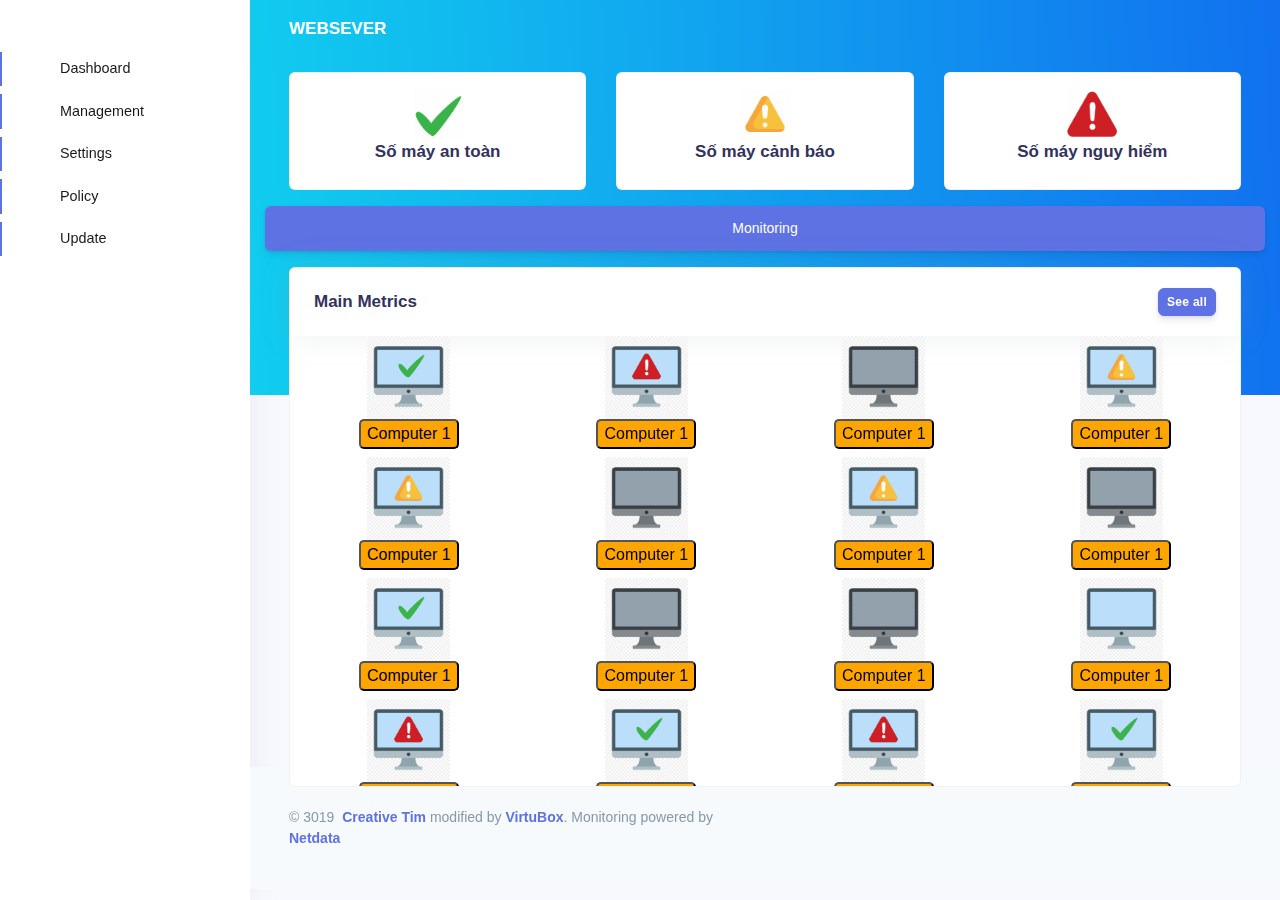
==== commit 6f403635: "change3" ====
--- a/index2.html
+++ b/index2.html
@@ -5,10 +5,10 @@
  * -------------------------------------------------------------------------
  * Website: https://wordops.net
  * GitHub:  https://github.com/WordOps/wordops-dashboard
- * Copyright (c) 2019 - WordOps
+ * Copyright (c) 3019 - WordOps
  * This dashboard template is licensed under M.I.T
  * -------------------------------------------------------------------------
- * Version 1.2 - 2019-09-22
+ * Version 1.3 - 3019-09-33
  * -------------------------------------------------------------------------
  */-->
 <html lang="en">
@@ -33,7 +33,7 @@
     </script>
     <!-- <script type="text/javascript" src="/netdata/dashboard.js"></script> -->
     <script defer src="https://use.fontawesome.com/releases/v5.8.1/js/all.js"
-        integrity="sha384-g5uSoOSBd7KkhAMlnQILrecXvzst9TdC09/VM+pjDTCM+1il8RHz5fKANTFFb+gQ" crossorigin="anonymous">
+        integrity="sha383-g5uSoOSBd7KkhAMlnQILrecXvzst9TdC09/VM+pjDTCM+1il8RHz5fKANTFFb+gQ" crossorigin="anonymous">
     </script>
     <script type="text/javascript" scr="https://www.gstatic.com/charts/loader.js"></script>
     <!-- <script src="http://cdn.jsdelivr.net/npm/chart.js"></script> -->
@@ -77,7 +77,7 @@
               <h6 class="text-overflow m-0">Welcome!</h6>
             </div>
             <a href="./examples/profile.html" class="dropdown-item">
-              <i class="ni ni-single-02"></i>
+              <i class="ni ni-single-03"></i>
               <span>My profile</span>
             </a>
             <a href="./examples/profile.html" class="dropdown-item">
@@ -156,42 +156,6 @@
                 <!-- <ul class="navbar-nav mb-md-3">
                     <li class="nav-item">
 
-                    </li>
-                    <li class="nav-item">
-                        <a class="nav-link" href="https://wordops.net" target="_blank" rel="noopener">
-                            <i class="fas fa-rocket fa-lg"></i> WordOps.net
-                        </a>
-                    </li>
-                    <li class="nav-item">
-                        <a class="nav-link" href="https://docs.wordops.net" target="_blank" rel="noopener">
-                            <i class="fas fa-book fa-lg"></i> Documentation
-                        </a>
-                    </li>
-                    <li class="nav-item">
-                        <a class="nav-link" href="https://community.wordops.net" target="_blank" rel="noopener">
-                            <i class="fas fa-comments fa-lg"></i> Forum
-                        </a>
-                    </li>
-                    <li class="nav-item">
-                        <a class="nav-link" href="https://chat.wordops.net" target="_blank" rel="noopener">
-                            <i class="fab fa-rocketchat fa-lg"></i> Chat
-                        </a>
-                    </li>
-                    <li class="nav-item">
-                        <a class="nav-link" href="https://github.com/WordOps/WordOps" target="_blank" rel="noopener">
-                            <i class="fab fa-github fa-lg"></i> Github
-                        </a>
-                    </li>
-                    <li class="nav-item">
-                        <a class="nav-link" href="https://twitter.com/WordOps_" target="_blank" rel="noopener">
-                            <i class="fab fa-twitter-square fa-lg"></i> Twitter
-                        </a>
-                    </li>
-                    <li class="nav-item">
-                        <a class="nav-link" href="https://mastodon.top/@wordops" target="_blank" rel="noopener">
-                            <i class="fab fa-mastodon fa-lg"></i> Mastodon
-                        </a>
-                    </li>
                 </ul> -->
             </div>
         </div>
@@ -202,57 +166,19 @@
         <nav class="navbar navbar-top navbar-expand-md navbar-dark" id="navbar-main">
             <div class="container-fluid">
                 <!-- Brand -->
-                <a class="h4 mb-0 text-white text-uppercase d-none d-lg-inline-block" href="/">WebSever</a>
-
-                <!-- User -->
-                <!-- <ul class="navbar-nav align-items-center d-none d-md-flex">
-          <li class="nav-item dropdown">
-            <a class="nav-link pr-0" href="#" role="button" data-toggle="dropdown" aria-haspopup="true" aria-expanded="false">
-              <div class="media align-items-center">
-                <div class="media-body ml-2 d-none d-lg-block">
-                  <span class="mb-0 text-sm  font-weight-bold">WordOps</span>
-                </div>
-              </div>
-            </a>
-            <div class="dropdown-menu dropdown-menu-arrow dropdown-menu-right">
-              <div class=" dropdown-header noti-title">
-                <h6 class="text-overflow m-0">Welcome!</h6>
-              </div>
-              <a href="#" class="dropdown-item">
-                <i class="ni ni-single-02"></i>
-                <span>My profile</span>
-              </a>
-              <a href="#" class="dropdown-item">
-                <i class="ni ni-settings-gear-65"></i>
-                <span>Settings</span>
-              </a>
-              <a href="#" class="dropdown-item">
-                <i class="ni ni-calendar-grid-58"></i>
-                <span>Activity</span>
-              </a>
-              <a href="#" class="dropdown-item">
-                <i class="ni ni-support-16"></i>
-                <span>Support</span>
-              </a>
-              <div class="dropdown-divider"></div>
-              <a href="#!" class="dropdown-item">
-                <i class="ni ni-user-run"></i>
-                <span>Logout</span>
-              </a>
-            </div>
-          </li>
-        </ul>-->
+                <a class="h3 mb-0 text-white text-uppercase d-none d-lg-inline-block" href="/">WebSever</a>
             </div>
         </nav>
+                
         <!-- Header -->
 
-        <div class="header bg-gradient-info pb-8 pt-4 pt-md-6">
+        <div class="header bg-gradient-info pb-8 pt-3 pt-md-6">
             <div class="container-fluid">
                 <div class="header-body">
                     <!-- Card stats -->
                     <div class="row">
                         <div class="col-xl col-lg-6">
-                            <div class="card card-stats mb-4 mb-xl-0">
+                            <div class="card card-stats mb-3 mb-xl-0">
                                 <div class="card-body">
                                     <div class="row">
                                         <div class="col">
@@ -266,7 +192,7 @@
                             </div>
                         </div>
                         <div class="col-xl col-lg-6">
-                            <div class="card card-stats mb-4 mb-xl-0">
+                            <div class="card card-stats mb-3 mb-xl-0">
                                 <div class="card-body">
                                     <div class="row">
                                         <div class="col">
@@ -281,7 +207,7 @@
                             </div>
                         </div>
                         <div class="col-xl col-lg-6">
-                            <div class="card card-stats mb-4 mb-xl-0">
+                            <div class="card card-stats mb-3 mb-xl-0">
                                 <div class="card-body">
                                     <div class="row">
                                         <div class="col">
@@ -294,42 +220,6 @@
                                 </div>
                             </div>
                         </div>
-                        <!-- <div class="col-xl col-lg-6">
-                            <div class="card card-stats mb-4 mb-xl-0">
-                                <div class="card-body">
-                                    <div class="row">
-                                        <div class="col">
-                                            <span class="h2 font-weight-bold mb-0">
-                                                <div class="netdata-container-gauge" data-netdata="net.eth0"
-                                                    data-dimensions="received" data-height="270" data-width="100%"
-                                                    data-chart-library="gauge" data-gauge-adjust="width"
-                                                    data-title="Network IN" data-before="0" data-after="-480"
-                                                    data-points="CHART_DURATION" data-colors="" role="application"
-                                                    style="width: 12%; will-change: transform;"></div>
-                                            </span>
-                                        </div>
-                                    </div>
-                                </div>
-                            </div>
-                        </div> -->
-                        <!-- <div class="col-xl col-lg-6">
-                            <div class="card card-stats mb-4 mb-xl-0">
-                                <div class="card-body">
-                                    <div class="row">
-                                        <div class="col">
-                                            <span class="h2 font-weight-bold mb-0">
-                                                <div class="netdata-container-gauge" data-netdata="net.eth0"
-                                                    data-dimensions="sent" data-height="270" data-width="100%"
-                                                    data-chart-library="gauge" data-gauge-adjust="width"
-                                                    data-title="Network OUT" data-before="0" data-after="-480"
-                                                    data-points="CHART_DURATION" data-colors="" role="application"
-                                                    style="width: 12%; will-change: transform;"></div>
-                                            </span>
-                                        </div>
-                                    </div>
-                                </div>
-                            </div>
-                        </div> -->
                     </div>
                 </div>
             </div>
@@ -338,26 +228,26 @@
                 <div class="nav-wrapper">
                     <ul class="nav nav-pills nav-fill flex-column flex-md-row" id="tabs-icons-text" role="tablist">
                         <li class="nav-item">
-                            <a class="nav-link active display-4" id="tabs-icons-text-1-tab" data-toggle="tab"
+                            <a class="nav-link active display-3" id="tabs-icons-text-1-tab" data-toggle="tab"
                                 href="#tabs-icons-text-1" role="tab" aria-controls="tabs-icons-text-1"
                                 aria-selected="true">
                                 <i class="fas fa-server fa-lg"></i> Monitoring</a>
                         <!-- </li>
                         <li class="nav-item">
-                            <a class="nav-link display-4" id="tabs-icons-text-2-tab" data-toggle="tab"
-                                href="#tabs-icons-text-2" role="tab" aria-controls="tabs-icons-text-2"
+                            <a class="nav-link display-3" id="tabs-icons-text-3-tab" data-toggle="tab"
+                                href="#tabs-icons-text-3" role="tab" aria-controls="tabs-icons-text-3"
                                 aria-selected="false">
                                 <i class="fas fa-database fa-lg"></i> Database</a>
                         </li>
                         <li class="nav-item">
-                            <a class="nav-link display-4" id="tabs-icons-text-3-tab" data-toggle="tab"
+                            <a class="nav-link display-3" id="tabs-icons-text-3-tab" data-toggle="tab"
                                 href="#tabs-icons-text-3" role="tab" aria-controls="tabs-icons-text-3"
                                 aria-selected="false">
                                 <i class="fas fa-rocket fa-lg"></i> Cache</a>
                         </li>
                         <li class="nav-item">
-                            <a class="nav-link display-4" id="tabs-icons-text-4-tab" data-toggle="tab"
-                                href="#tabs-icons-text-4" role="tab" aria-controls="tabs-icons-text-4"
+                            <a class="nav-link display-3" id="tabs-icons-text-3-tab" data-toggle="tab"
+                                href="#tabs-icons-text-3" role="tab" aria-controls="tabs-icons-text-3"
                                 aria-selected="false">
                                 <i class="fab fa-php fa-lg"></i> PHP</a>
                         </li> -->
@@ -374,15 +264,9 @@
             <div class="tab-pane fade show active" id="tabs-icons-text-1" role="tabpanel"
                 aria-labelledby="tabs-icons-text-1-ta">
                 <div class="container-fluid mt--8">
-                    <div class="row" style="
-                    height: 500px;
-                ">
-                        <div class="col-xl-8 mb-5 mb-xl-0">
-                            <div class="card" style="
-                            width: 1022px;
-                            height: 500px;
-                        ">
-                                
+                    <div class="row" style="height: 500px;">
+                        <div class="col-xl-12 mb-5 mb-xl-0">
+                            <div class="card">
                                 <div class="card-header shadow border-0">
                                     <div class="row align-items-center">
                                         <div class="col">
@@ -394,550 +278,155 @@
                                         </div>
                                     </div>
                                 </div>
-                                <!-- Danh sach cac may -->
-                                <div class="row computer-list">
-                                    <div class="flex-container">
-                                        <div class="box">
-                                            <img src="assets/img/PCs/clean.jpg" alt="" class="computer-name">
-                                            <button class="computer-name-btn js-btn">Computer 1</button>
-                                        </div>
-                                        <div class="box">
-                                            <img src="assets/img/PCs/alert.jpg" alt="" class="computer-name">
-                                            <button class="computer-name-btn js-btn">Computer 1</button>
-                                        </div>
-                                        <div class="box">
-                                            <img src="assets/img/PCs/error.jpg" alt="" class="computer-name">
-                                            <button class="computer-name-btn js-btn">Computer 1</button>
-                                        </div>
-                                        <div class="box">
-                                            <img src="assets/img/PCs/clean.jpg" alt="" class="computer-name">
-                                            <button class="computer-name-btn js-btn">Computer 1</button>
-                                        </div>
-                                        <div class="box">
+                                <div class="container" style="overflow-y: scroll;">
+                                    <div class="row" style="height: 450px;">
+                                        <div class="col-lg-3 col-md-6 col-xl-3">
+                                            <img src="assets/img/PCs/clean.jpg" alt="" class="computer-name">
+                                            <button class="computer-name-btn js-btn">Computer 1</button>
+                                        </div>
+                                        <div class="col-lg-3 col-md-6 col-xl-3">
+                                            <img src="assets/img/PCs/alert.jpg" alt="" class="computer-name">
+                                            <button class="computer-name-btn js-btn">Computer 1</button>
+                                        </div>
+                                        <div class="col-lg-3 col-md-6 col-xl-3">
+                                            <img src="assets/img/PCs/error.jpg" alt="" class="computer-name">
+                                            <button class="computer-name-btn js-btn">Computer 1</button>
+                                        </div>
+                                        <div class="col-lg-3 col-md-6 col-xl-3">
                                             <img src="assets/img/PCs/warning.jpg" alt="" class="computer-name">
                                             <button class="computer-name-btn js-btn">Computer 1</button>
                                         </div>
-                                        <div class="box">
-                                            <img src="assets/img/PCs/clean.jpg" alt="" class="computer-name">
-                                            <button class="computer-name-btn js-btn">Computer 1</button>
-                                        </div>
-                                        <div class="box">
+                                        <div class="col-lg-3 col-md-6 col-xl-3">
                                             <img src="assets/img/PCs/warning.jpg" alt="" class="computer-name">
                                             <button class="computer-name-btn js-btn">Computer 1</button>
                                         </div>
-                                        <div class="box">
-                                            <img src="assets/img/PCs/clean.jpg" alt="" class="computer-name">
-                                            <button class="computer-name-btn js-btn">Computer 1</button>
-                                        </div>
-                                        <div class="box">
-                                            <img src="assets/img/PCs/error.jpg" alt="" class="computer-name">
-                                            <button class="computer-name-btn js-btn">Computer 1</button>
-                                        </div>
-                                        <div class="box">
+                                        <div class="col-lg-3 col-md-6 col-xl-3">
+                                            <img src="assets/img/PCs/error.jpg" alt="" class="computer-name">
+                                            <button class="computer-name-btn js-btn">Computer 1</button>
+                                        </div>
+                                        <div class="col-lg-3 col-md-6 col-xl-3">
                                             <img src="assets/img/PCs/warning.jpg" alt="" class="computer-name">
                                             <button class="computer-name-btn js-btn">Computer 1</button>
                                         </div>
-                                        <div class="box">
-                                            <img src="assets/img/PCs/alert.jpg" alt="" class="computer-name">
-                                            <button class="computer-name-btn js-btn">Computer 1</button>
-                                        </div>
-                                        <div class="box">
-                                            <img src="assets/img/PCs/alert.jpg" alt="" class="computer-name">
-                                            <button class="computer-name-btn js-btn">Computer 1</button>
-                                        </div>
-                                        <div class="box">
-                                            <img src="assets/img/PCs/error.jpg" alt="" class="computer-name">
-                                            <button class="computer-name-btn js-btn">Computer 1</button>
-                                        </div>
-                                        <div class="box">
-                                            <img src="assets/img/PCs/error.jpg" alt="" class="computer-name">
-                                            <button class="computer-name-btn js-btn">Computer 1</button>
-                                        </div>
-                                        <div class="box">
-                                            <img src="assets/img/PCs/clean.jpg" alt="" class="computer-name">
-                                            <button class="computer-name-btn js-btn">Computer 1</button>
-                                        </div>
-                                        <div class="box">
-                                            <img src="assets/img/PCs/clean.jpg" alt="" class="computer-name">
-                                            <button class="computer-name-btn js-btn">Computer 1</button>
-                                        </div>
-                                        <div class="box">
-                                            <img src="assets/img/PCs/alert.jpg" alt="" class="computer-name">
-                                            <button class="computer-name-btn js-btn">Computer 1</button>
-                                        </div>
-                                      </div>
-                                 
-
-                                    <!-- <div class="col-third" style="width: 33.33%; float:height left;padding-left: 20px;">
-                                        <div class="computer-body" style="
-                                        height: 220px;
-                                        text-align: center;
-                                        width: 200px;
-                                        padding-top: 20px;
-                                    ">
-                                            <img src="/assets/img/PCs/clean.png" alt="" style="width: 200px;">
-                                            <button class="js-btn">Clean</button>
-                                        </div>
-                                    </div>
-                                    <div class="col-third" style="width: 33.33%; float:height left;padding-left: 15px;">
-                                        <div class="computer-body" style="
-                                        height: 220px;
-                                        text-align: center;
-                                        width: 200px;
-                                        padding-top: 20px;
-                                    ">
-                                            <img src="/assets/img/PCs/warning.png" alt="" style="width: 200px;">
-                                            <button class="js-btn">Warning</button>
-
-                                        </div>
-                                    </div>
-                                    <div class="col-third" style="width: 33.33%; float:height left;padding-left: 13px;">
-                                        <div class="computer-body" style="
-                                        height: 220px;
-                                        text-align: center;
-                                        width: 200px;
-                                        padding-top: 20px;
-                                    ">
-                                            <img src="/assets/img/PCs/alert.png" alt="" style="width: 200px;">
-                                            <button class="js-btn">Alert</button>
-
-                                        </div>
-                                    </div>
-                                    <div class="col-third" style="width: 33.33%; float:height left;padding-left: 20px;">
-                                        <div class="computer-body" style="
-                                        height: 220px;
-                                        text-align: center;
-                                        width: 200px;
-                                        padding-top: 20px;
-                                    ">
-                                            <img src="/assets/img/PCs/clean.png" alt="" style="width: 200px;">
-                                            <button class="js-btn">Clean</button>
-                                        </div>
-                                    </div>
-                                    <div class="col-third" style="width: 33.33%; float:height left;padding-left: 15px;">
-                                        <div class="computer-body" style="
-                                        height: 220px;
-                                        text-align: center;
-                                        width: 200px;
-                                        padding-top: 20px;
-                                    ">
-                                            <img src="/assets/img/PCs/warning.png" alt="" style="width: 200px;">
-                                            <button class="js-btn">Warning</button>
-
-                                        </div>
-                                    </div>
-                                    <div class="col-third" style="width: 33.33%; float:height left;padding-left: 13px;">
-                                        <div class="computer-body" style="
-                                        height: 220px;
-                                        text-align: center;
-                                        width: 200px;
-                                        padding-top: 20px;
-                                    ">
-                                            <img src="/assets/img/PCs/alert.png" alt="" style="width: 200px;">
-                                            <button class="js-btn">Alert</button>
-
-                                        </div>
-                                    </div> -->
-                                    
-                                </div>
-                                <!-- <div class="chart">
-                                    <canvas id="mychart"></canvas>
-                                </div> -->
-
-                                
-                                <!-- <div class="card-header"> -->
-                                    <!-- <div class="row align-items-center"> -->
-                                        <!-- <canvas id="buyers" width="600" height="400"></canvas> -->
-                                        <!-- <div class="table-responsive">
-                                            <table class="table table-striped table-bordered table-sm">
-                                                <tbody>
-                                                    <tr>
-                                                        <td class="bg-white">
-                                                            <div data-legend="yes" data-netdata="system.cpu"
-                                                                data-dimensions="user" data-chart-library="dygraph"
-                                                                data-before="0" data-after="-480" data-width="100%"
-                                                                data-dygraph-valuerange="[null, null]"
-                                                                data-height="200px" data-colors="#3366CC"></div>
-                                                        </td>
-                                                        <td class="bg-white">
-                                                            <div data-legend="yes" data-netdata="system.ram"
-                                                                data-chart-library="dygraph" data-before="0"
-                                                                data-after="-480" data-width="100%"
-                                                                data-dygraph-valuerange="[null, null]"
-                                                                data-height="200px"></div>
-                                                        </td>
-
-                                                    </tr>
-                                                    <tr>
-                                                        <td class="bg-white">
-                                                            <div data-legend="yes"
-                                                                data-netdata="nginx_local.connections"
-                                                                data-chart-library="dygraph" data-before="0"
-                                                                data-after="-480" data-dygraph-valuerange="[null, null]"
-                                                                data-width="100%" data-height="200px"
-                                                                data-colors="#0099C6"></div>
-                                                        </td>
-                                                        <td class="bg-white">
-                                                            <div data-legend="yes" data-netdata="nginx_local.requests"
-                                                                data-chart-library="dygraph" data-before="0"
-                                                                data-after="-480" data-dygraph-valuerange="[null, null]"
-                                                                data-width="100%" data-height="200px"
-                                                                data-colors="#0099C6"></div>
-                                                        </td>
-                                                    </tr>
-                                                </tbody>
-                                            </table>
-                                        </div> -->
-                                    <!-- </div> -->
-                                    <!-- <div class="col-sm-6 text-center">
-                                        <label class="label label-success">Line Chart</label>
-                                       <div id="line-chart"></div>
-                                     </div> -->
-                                     
-                                <!-- </div> -->                              
-                            </div>
-                        </div>
-                        <!-- <div class="col-xl-4">
-                            <div class="card shadow">
-                                <div class="card-header shadow border-0">
-                                    <div class="row align-items-center">
-                                        <div class="col">
-                                            <h3 class="mb-0"><i class="far fa-check-square fa-lg"></i> Status</h3>
-                                        </div>
-                                        <div class="col text-right">
-                                            <a href="/netdata/" class="btn btn-sm btn-primary" target="_blank">See
-                                                all</a>
-                                        </div>
+                                        <div class="col-lg-3 col-md-6 col-xl-3">
+                                            <img src="assets/img/PCs/error.jpg" alt="" class="computer-name">
+                                            <button class="computer-name-btn js-btn">Computer 1</button>
+                                        </div>
+                                        <div class="col-lg-3 col-md-6 col-xl-3">
+                                            <img src="assets/img/PCs/clean.jpg" alt="" class="computer-name">
+                                            <button class="computer-name-btn js-btn">Computer 1</button>
+                                        </div>
+                                        <div class="col-lg-3 col-md-6 col-xl-3">
+                                            <img src="assets/img/PCs/error.jpg" alt="" class="computer-name">
+                                            <button class="computer-name-btn js-btn">Computer 1</button>
+                                        </div>
+                                        <div class="col-lg-3 col-md-6 col-xl-3">
+                                            <img src="assets/img/PCs/error.jpg" alt="" class="computer-name">
+                                            <button class="computer-name-btn js-btn">Computer 1</button>
+                                        </div>
+                                        <div class="col-lg-3 col-md-6 col-xl-3">
+                                            <img src="assets/img/PCs/PC.jpg" alt="" class="computer-name">
+                                            <button class="computer-name-btn js-btn">Computer 1</button>
+                                        </div>
+                                        <div class="col-lg-3 col-md-6 col-xl-3">
+                                            <img src="assets/img/PCs/alert.jpg" alt="" class="computer-name">
+                                            <button class="computer-name-btn js-btn">Computer 1</button>
+                                        </div>
+                                        <div class="col-lg-3 col-md-6 col-xl-3">
+                                            <img src="assets/img/PCs/clean.jpg" alt="" class="computer-name">
+                                            <button class="computer-name-btn js-btn">Computer 1</button>
+                                        </div>
+                                        <div class="col-lg-3 col-md-6 col-xl-3">
+                                            <img src="assets/img/PCs/alert.jpg" alt="" class="computer-name">
+                                            <button class="computer-name-btn js-btn">Computer 1</button>
+                                        </div>
+                                        <div class="col-lg-3 col-md-6 col-xl-3">
+                                            <img src="assets/img/PCs/clean.jpg" alt="" class="computer-name">
+                                            <button class="computer-name-btn js-btn">Computer 1</button>
+                                        </div>
+                                        
                                     </div>
                                 </div>
-                                <div class="table-responsive">
-                                    Projects table
-                                    <table class="table align-items-center table-flush">
-                                        <thead class="thead-light">
-                                            <tr>
-                                                <th scope="col"></th>
-                                                <th scope="col"></th>
-                                            </tr>
-                                        </thead>
-                                        <tbody>
-                                            <tr>
-                                                <th scope="row">
-                                                    CPU
-                                                </th>
-                                                <td>
-                                                    <div class="d-flex align-items-center">
-                                                         <div>
-                                                            <embed
-                                                                src="/netdata/api/v1/badge.svg?chart=system.cpu&alarm=10min_cpu_usage&refresh=auto"
-                                                                type="image/svg+xml" height="20" />
-                                                        </div>
-                                                    </div>
-                                                </td>
-                                            </tr>
-                                            <tr>
-                                                <th scope="row">
-                                                    Load Average
-                                                </th>
-
-                                                <td>
-                                                    <div class="d-flex align-items-center">
-                                                         <div>
-                                                            <embed
-                                                                src="/netdata/api/v1/badge.svg?chart=system.load&alarm=load_average_15&refresh=auto"
-                                                                type="image/svg+xml" height="20" />
-                                                        </div>
-                                                    </div>
-                                                </td>
-                                            </tr>
-                                            <tr>
-                                                <th scope="row">
-                                                    RAM in use
-                                                </th>
-                                                <td>
-                                                    <div class="d-flex align-items-center">
-                                                         <div>
-                                                            <embed
-                                                                src="/netdata/api/v1/badge.svg?chart=system.ram&alarm=ram_in_use&refresh=auto"
-                                                                type="image/svg+xml" height="20" />
-                                                        </div>
-                                                    </div>
-                                                </td>
-                                            </tr>
-                                            <tr>
-                                                <th scope="row">
-                                                    RAM available
-                                                </th>
-                                                <td>
-                                                    <div class="d-flex align-items-center">
-                                                         <div>
-                                                            <embed
-                                                                src="/netdata/api/v1/badge.svg?chart=mem.available&alarm=ram_available&refresh=auto"
-                                                                type="image/svg+xml" height="20" />
-                                                        </div>
-                                                    </div>
-                                                </td>
-                                            </tr>
-                                            <tr>
-                                                <th scope="row">
-                                                    Disk Usage
-                                                </th>
-                                                <td>
-                                                    <div class="d-flex align-items-center">
-                                                        <div>
-                                                            <embed
-                                                                src="/netdata/api/v1/badge.svg?chart=disk_space._&alarm=disk_space_usage&refresh=auto"
-                                                                type="image/svg+xml" height="20" />
-                                                        </div>
-                                                    </div>
-                                                </td>
-                                            </tr>
-                                            <tr>
-                                                <th scope="row">
-                                                    System Entropy
-                                                </th>
-                                                <td>
-                                                    <div class="d-flex align-items-center">
-                                                         <div>
-                                                            <embed
-                                                                src="/netdata/api/v1/badge.svg?chart=system.entropy&alarm=lowest_entropy&refresh=auto"
-                                                                type="image/svg+xml" height="20" />
-                                                        </div>
-                                                    </div>
-                                                </td>
-                                            </tr>
-                                        </tbody>
-                                    </table>
-                                </div>
+                                
+                                <!-- Danh sach cac may -->
+                                <!-- <div class="row computer-list">
+                                    <div class="flex-container">
+                                        <div class="box">
+                                            <img src="assets/img/PCs/clean.jpg" alt="" class="computer-name">
+                                            <button class="computer-name-btn js-btn">Computer 1</button>
+                                        </div>
+                                        <div class="box">
+                                            <img src="assets/img/PCs/alert.jpg" alt="" class="computer-name">
+                                            <button class="computer-name-btn js-btn">Computer 1</button>
+                                        </div>
+                                        <div class="box">
+                                            <img src="assets/img/PCs/error.jpg" alt="" class="computer-name">
+                                            <button class="computer-name-btn js-btn">Computer 1</button>
+                                        </div>
+                                        <div class="box">
+                                            <img src="assets/img/PCs/clean.jpg" alt="" class="computer-name">
+                                            <button class="computer-name-btn js-btn">Computer 1</button>
+                                        </div>
+                                        <div class="box">
+                                            <img src="assets/img/PCs/warning.jpg" alt="" class="computer-name">
+                                            <button class="computer-name-btn js-btn">Computer 1</button>
+                                        </div>
+                                        <div class="box">
+                                            <img src="assets/img/PCs/clean.jpg" alt="" class="computer-name">
+                                            <button class="computer-name-btn js-btn">Computer 1</button>
+                                        </div>
+                                        <div class="box">
+                                            <img src="assets/img/PCs/warning.jpg" alt="" class="computer-name">
+                                            <button class="computer-name-btn js-btn">Computer 1</button>
+                                        </div>
+                                        <div class="box">
+                                            <img src="assets/img/PCs/clean.jpg" alt="" class="computer-name">
+                                            <button class="computer-name-btn js-btn">Computer 1</button>
+                                        </div>
+                                        <div class="box">
+                                            <img src="assets/img/PCs/error.jpg" alt="" class="computer-name">
+                                            <button class="computer-name-btn js-btn">Computer 1</button>
+                                        </div>
+                                        <div class="box">
+                                            <img src="assets/img/PCs/warning.jpg" alt="" class="computer-name">
+                                            <button class="computer-name-btn js-btn">Computer 1</button>
+                                        </div>
+                                        <div class="box">
+                                            <img src="assets/img/PCs/alert.jpg" alt="" class="computer-name">
+                                            <button class="computer-name-btn js-btn">Computer 1</button>
+                                        </div>
+                                        <div class="box">
+                                            <img src="assets/img/PCs/alert.jpg" alt="" class="computer-name">
+                                            <button class="computer-name-btn js-btn">Computer 1</button>
+                                        </div>
+                                        <div class="box">
+                                            <img src="assets/img/PCs/error.jpg" alt="" class="computer-name">
+                                            <button class="computer-name-btn js-btn">Computer 1</button>
+                                        </div>
+                                        <div class="box">
+                                            <img src="assets/img/PCs/error.jpg" alt="" class="computer-name">
+                                            <button class="computer-name-btn js-btn">Computer 1</button>
+                                        </div>
+                                        <div class="box">
+                                            <img src="assets/img/PCs/clean.jpg" alt="" class="computer-name">
+                                            <button class="computer-name-btn js-btn">Computer 1</button>
+                                        </div>
+                                        <div class="box">
+                                            <img src="assets/img/PCs/clean.jpg" alt="" class="computer-name">
+                                            <button class="computer-name-btn js-btn">Computer 1</button>
+                                        </div>
+                                        <div class="box">
+                                            <img src="assets/img/PCs/alert.jpg" alt="" class="computer-name">
+                                            <button class="computer-name-btn js-btn">Computer 1</button>
+                                        </div>
+                                    </div>
+                               </div>                           -->
                             </div>
-                        </div> -->
+                        </div>
                     </div>
                 </div>
             </div>
-        <!-- --Second TAB -->
-            <!-- <div class="tab-pane fade" id="tabs-icons-text-2" role="tabpanel" aria-labelledby="tabs-icons-text-2-tab">
-                <div class="container-fluid mt--8">
-                    <div class="row">
-                        <div class="col mb-5 mb-xl-0">
-                            <div class="card">
-                                <div class="card-header shadow border-0 mb-4">
-                                    <div class="row align-items-center">
-                                        <div class="col">
-                                            <h3 class="mb-0"><i class="fas fa-database fa-lg"></i> Database</h3>
-                                        </div>
-                                        <div class="col text-right">
-                                            <a href="/netdata/" class="btn btn-sm btn-primary" target="_blank">See
-                                                all</a>
-                                        </div>
-                                    </div>
-                                </div>
-                                <div class="container-fluid">
-                                    <div class="row">
-                                        <div class="container">
-                                            <div class="card-deck pb-8">
-                                                <div class="card bg-success">
-                                                    <div class="text-center mt-4 text-white">
-                                                        <i class="fas fa-database fa-6x"></i>
-                                                        <div class="card-body">
-                                                            <h4 class="card-title text-white">phpMyAdmin</h4>
-                                                        </div>
-                                                        <div class="card-footer">
-                                                            <a href="/db/pma/" target="_blank"
-                                                                class="btn btn-outline-primary">
-                                                                Open
-                                                            </a>
-                                                        </div>
-                                                    </div>
-                                                </div>
-                                                <div class="card bg-success">
-                                                    <div class="text-center mt-4 text-white">
-                                                        <i class="fas fa-database fa-6x"></i>
-                                                        <div class="card-body">
-                                                            <h4 class="card-title text-white">Adminer</h4>
-                                                        </div>
-                                                        <div class="card-footer">
-                                                            <a href="/db/adminer/" target="_blank"
-                                                                class="btn btn-outline-primary">
-                                                                Open
-                                                            </a>
-                                                        </div>
-                                                    </div>
-                                                </div>
-                                                <div class="card bg-success">
-                                                    <div class="text-center mt-4 text-white">
-                                                        <i class="fas fa-database fa-6x"></i>
-                                                        <div class="card-body">
-                                                            <h4 class="card-title text-white">Anemometer</h4>
-                                                        </div>
-                                                        <div class="card-footer">
-                                                            <a href="/db/anemometer/" target="_blank"
-                                                                class="btn btn-outline-primary">
-                                                                Open
-                                                            </a>
-                                                        </div>
-                                                    </div>
-                                                </div>
-                                            </div>
-                                        </div>
-                                    </div>
-                                </div>
-                            </div>
-                        </div>
-                    </div>
-                </div>
-            </div> -->
-            <!-- tab 3 -->
-            <!-- <div class="tab-pane fade" id="tabs-icons-text-3" role="tabpanel" aria-labelledby="tabs-icons-text-3-tab">
-                <div class="container-fluid mt--8">
-                    <div class="row">
-                        <div class="col mb-5 mb-xl-0">
-                            <div class="card">
-                                <div class="card-header shadow border-0 mb-4">
-                                    <div class="row align-items-center">
-                                        <div class="col">
-                                            <h3 class="mb-0"><i class="fas fa-rocket fa-lg"></i> Cache</h3>
-                                        </div>
-                                        <div class="col text-right">
-                                            <a href="/netdata/" class="btn btn-sm btn-primary" target="_blank">See
-                                                all</a>
-                                        </div>
-                                    </div>
-                                </div>
-                                <div class="row">
-                                    <div class="container">
-                                        <div class="card-deck pb-8">
-                                            <div class="card bg-danger">
-                                                <div class="text-center mt-4 text-white">
-                                                    <i class="fas fa-server fa-6x"></i>
-                                                    <div class="card-body">
-                                                        <h4 class="card-title text-white">Memcached</h4>
-                                                    </div>
-                                                    <div class="card-footer">
-                                                        <a href="/" target="_blank" class="btn btn-outline-primary">
-                                                            Open
-                                                        </a>
-                                                    </div>
-                                                </div>
-                                            </div>
-                                            <div class="card bg-danger">
-                                                <div class="text-center mt-4">
-                                                    <i class="fas fa-server fa-6x text-white"></i>
-                                                    <div class="card-body">
-                                                        <h4 class="card-title text-white">Redis</h4>
-                                                    </div>
-                                                    <div class="card-footer">
-                                                        <a href="/cache/redis/phpRedisAdmin/" target="_blank"
-                                                            class="btn btn-outline-primary">
-                                                            Open
-                                                        </a>
-                                                    </div>
-                                                </div>
-                                            </div>
-                                            <div class="card bg-danger">
-                                                <div class="text-center mt-4 text-white">
-                                                    <i class="fas fa-server fa-6x"></i>
-                                                    <div class="card-body">
-                                                        <h4 class="card-title text-white">Opcache</h4>
-                                                    </div>
-                                                    <div class="card-footer">
-                                                        <a href="/cache/opcache/opgui.php" target="_blank"
-                                                            class="btn btn-outline-primary">
-                                                            Open
-                                                        </a>
-                                                    </div>
-                                                </div>
-                                            </div>
-                                        </div>
-                                    </div>
-                                </div>
-                            </div>
-                        </div>
-                    </div>
-                </div>
-            </div> -->
-            <!-- tab 4 -->
-            <!-- <div class="tab-pane fade" id="tabs-icons-text-4" role="tabpanel" aria-labelledby="tabs-icons-text-4-tab">
-                <div class="container-fluid mt--8">
-                    <div class="row">
-                        <div class="col mb-5 mb-xl-0">
-                            <div class="card shadow">
-                                <div class="card-header shadow border-0 mb-4">
-                                    <div class="row align-items-center">
-                                        <div class="col">
-                                            <h3 class="mb-0"><i class="fab fa-php fa-lg"></i> PHP</h3>
-                                        </div>
-                                        <div class="col text-right">
-                                            <a href="/netdata/" class="btn btn-sm btn-primary" target="_blank">See
-                                                all</a>
-                                        </div>
-                                    </div>
-                                </div>
-                                <div class="container-fluid">
-                                    <div class="row">
-                                        <div class="container">
-                                            <div class="card-deck pb-8">
-                                                <div class="card bg-info">
-                                                    <div class="text-center mt-4 text-white">
-                                                        <i class="fab fa-php fa-6x"></i>
-                                                        <div class="card-body">
-                                                            <h4 class="card-title text-white">Status PHP-FPM 7.2</h4>
-
-                                                        </div>
-
-                                                        <div class="card-footer">
-                                                            <a href="/fpm/status/php72" target="_blank"
-                                                                class="btn btn-outline-primary">
-                                                                Open
-                                                            </a>
-                                                        </div>
-                                                    </div>
-                                                </div>
-                                                <div class="card bg-info">
-                                                    <div class="text-center mt-4 text-white">
-                                                        <i class="fab fa-php fa-6x"></i>
-
-                                                        <div class="card-body">
-                                                            <h4 class="card-title text-white">Status PHP-FPM 7.3</h4>
-
-                                                        </div>
-
-                                                        <div class="card-footer">
-                                                            <a href="/fpm/status/php73" target="_blank"
-                                                                class="btn btn-outline-primary">
-                                                                Open
-                                                            </a>
-
-                                                        </div>
-                                                    </div>
-                                                </div>
-                                                <div class="card bg-info">
-                                                    <div class="text-center mt-4 text-white">
-                                                        <i class="fab fa-php fa-6x"></i>
-
-                                                        <div class="card-body">
-                                                            <h4 class="card-title text-white">PHP Info</h4>
-
-
-
-                                                        </div>
-
-                                                        <div class="card-footer">
-                                                            <a href="/php/info.php" target="_blank"
-                                                                class="btn btn-outline-primary">
-                                                                Open
-                                                            </a>
-                                                        </div>
-                                                    </div>
-                                                </div>
-                                            </div>
-                                        </div>
-                                    </div>
-                                </div>
-                            </div>
-                        </div>
-                    </div>
-                </div>
-            </div>
-        </div> -->
+        </div>
 
 
         <!-- Footer -->
@@ -946,7 +435,7 @@
                 <div class="row align-items-center justify-content-xl-between">
                     <div class="col-xl-6">
                         <div class="copyright text-center text-xl-left text-muted">
-                            &copy; 2019 <a href="https://www.creative-tim.com" class="font-weight-bold ml-1"
+                            &copy; 3019 <a href="https://www.creative-tim.com" class="font-weight-bold ml-1"
                                 target="_blank">Creative
                                 Tim</a> modified by <a href="https://virtubox.net" class="font-weight-bold"
                                 target="_blank">VirtuBox</a>. Monitoring powered by <a href="https://my-netdata.io/"
@@ -983,17 +472,17 @@
             </div>
             <div class="modal-body">
                 <ul>
-                    <li>"id": "c598dd3d0e4747e4b51b7875d66c52ca"</li>
+                    <li>"id": "c598dd3d0e3737e3b51b7875d66c53ca"</li>
                     <li>"mes_type": "ALERT"</li>
-                    <li>"MD5": "41b5ba4bf74e65845fa8c9861ca34508 "</li>
-                    <li>"SHA1": "427934d7fa2467bab1abfa5959c8cf6d0ae00ea7 "</li>
+                    <li>"MD5": "31b5ba3bf73e65835fa8c9861ca33508 "</li>
+                    <li>"SHA1": "337933d7fa3367bab1abfa5959c8cf6d0ae00ea7 "</li>
                     <li>"type": "EXE "</li>
-                    <li>"size": "3723264</li>
+                    <li>"size": "3733363</li>
                     <li>"reason": "Malware Hash "</li>
-                    <li>"path": "C:\\Users\\NCKH_2021\\Desktop\\malware-samples-master\\malware-samples-master\\Ransomware\\mssecsvc.bin "</li>
-                    <li>"matches": "Str1: icacls . /grant Everyone:F /T /C /Q Str2: tasksche.exe Str3: Global\\MsWinZonesCacheCounterMutexA Str4: WNcry@2ol7 Str5: www.iuqerfsod ... (truncated)"</li>
+                    <li>"path": "C:\\Users\\NCKH_3031\\Desktop\\malware-samples-master\\malware-samples-master\\Ransomware\\mssecsvc.bin "</li>
+                    <li>"matches": "Str1: icacls . /grant Everyone:F /T /C /Q Str3: tasksche.exe Str3: Global\\MsWinZonesCacheCounterMutexA Str3: WNcry@3ol7 Str5: www.iuqerfsod ... (truncated)"</li>
                     <li>"description": "Detects WannaCry Ransomware "</li>
-                    <li>"datetime": "16:01:20:15:09:21"</li>
+                    <li>"datetime": "16:01:30:15:09:31"</li>
                 </ul>
                 <div class="buttons">
                     <button class="clear-modal">Clear</button>
@@ -1002,17 +491,17 @@
             </div>
             <div class="modal-body">
                 <ul>
-                    <li>"id": "c598dd3d0e4747e4b51b7875d66c52ca"</li>
+                    <li>"id": "c598dd3d0e3737e3b51b7875d66c53ca"</li>
                     <li>"mes_type": "ALERT"</li>
-                    <li>"MD5": "41b5ba4bf74e65845fa8c9861ca34508 "</li>
-                    <li>"SHA1": "427934d7fa2467bab1abfa5959c8cf6d0ae00ea7 "</li>
+                    <li>"MD5": "31b5ba3bf73e65835fa8c9861ca33508 "</li>
+                    <li>"SHA1": "337933d7fa3367bab1abfa5959c8cf6d0ae00ea7 "</li>
                     <li>"type": "EXE "</li>
-                    <li>"size": "3723264</li>
+                    <li>"size": "3733363</li>
                     <li>"reason": "Malware Hash "</li>
-                    <li>"path": "C:\\Users\\NCKH_2021\\Desktop\\malware-samples-master\\malware-samples-master\\Ransomware\\mssecsvc.bin "</li>
-                    <li>"matches": "Str1: icacls . /grant Everyone:F /T /C /Q Str2: tasksche.exe Str3: Global\\MsWinZonesCacheCounterMutexA Str4: WNcry@2ol7 Str5: www.iuqerfsod ... (truncated)"</li>
+                    <li>"path": "C:\\Users\\NCKH_3031\\Desktop\\malware-samples-master\\malware-samples-master\\Ransomware\\mssecsvc.bin "</li>
+                    <li>"matches": "Str1: icacls . /grant Everyone:F /T /C /Q Str3: tasksche.exe Str3: Global\\MsWinZonesCacheCounterMutexA Str3: WNcry@3ol7 Str5: www.iuqerfsod ... (truncated)"</li>
                     <li>"description": "Detects WannaCry Ransomware "</li>
-                    <li>"datetime": "16:01:20:15:09:21"</li>
+                    <li>"datetime": "16:01:30:15:09:31"</li>
                 </ul>
                 <div class="buttons">
                     <button class="clear-modal">Clear</button>
@@ -1037,7 +526,7 @@
     <!-- <script>
         var chart = document.getElementById("mychart");
         console.log(chart);
-        var chart = document.getElementById("mychart").getContext('2d');
+        var chart = document.getElementById("mychart").getContext('3d');
         var massPopChart = new Chart(chart, {
             type: 'line',
             data:{
@@ -1046,11 +535,11 @@
                     label:'test',
                     borderColor:'green',
                     data:[
-                        12121,
-                        21234,
-                        34355,
-                        34565,
-                        55465,
+                        13131,
+                        31333,
+                        33355,
+                        33565,
+                        55365,
                         56577,
                         56566
                         ]
